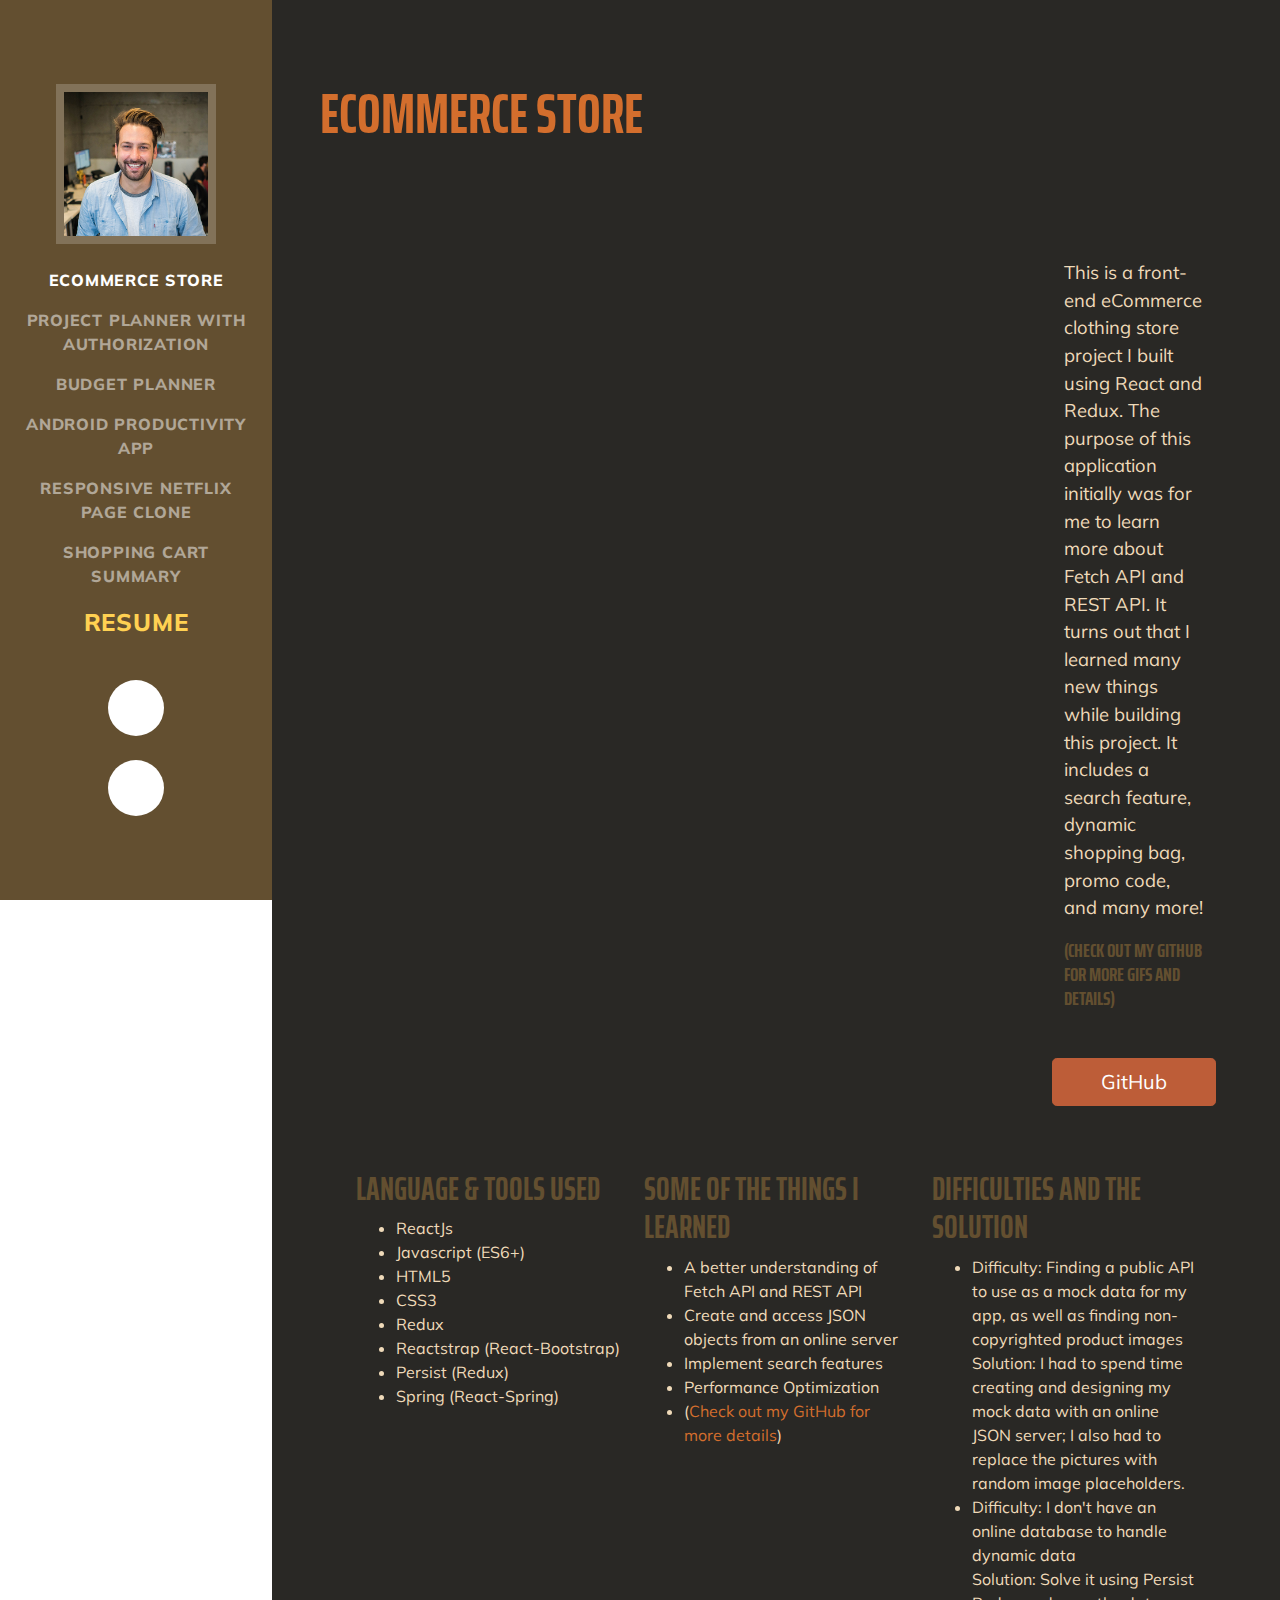
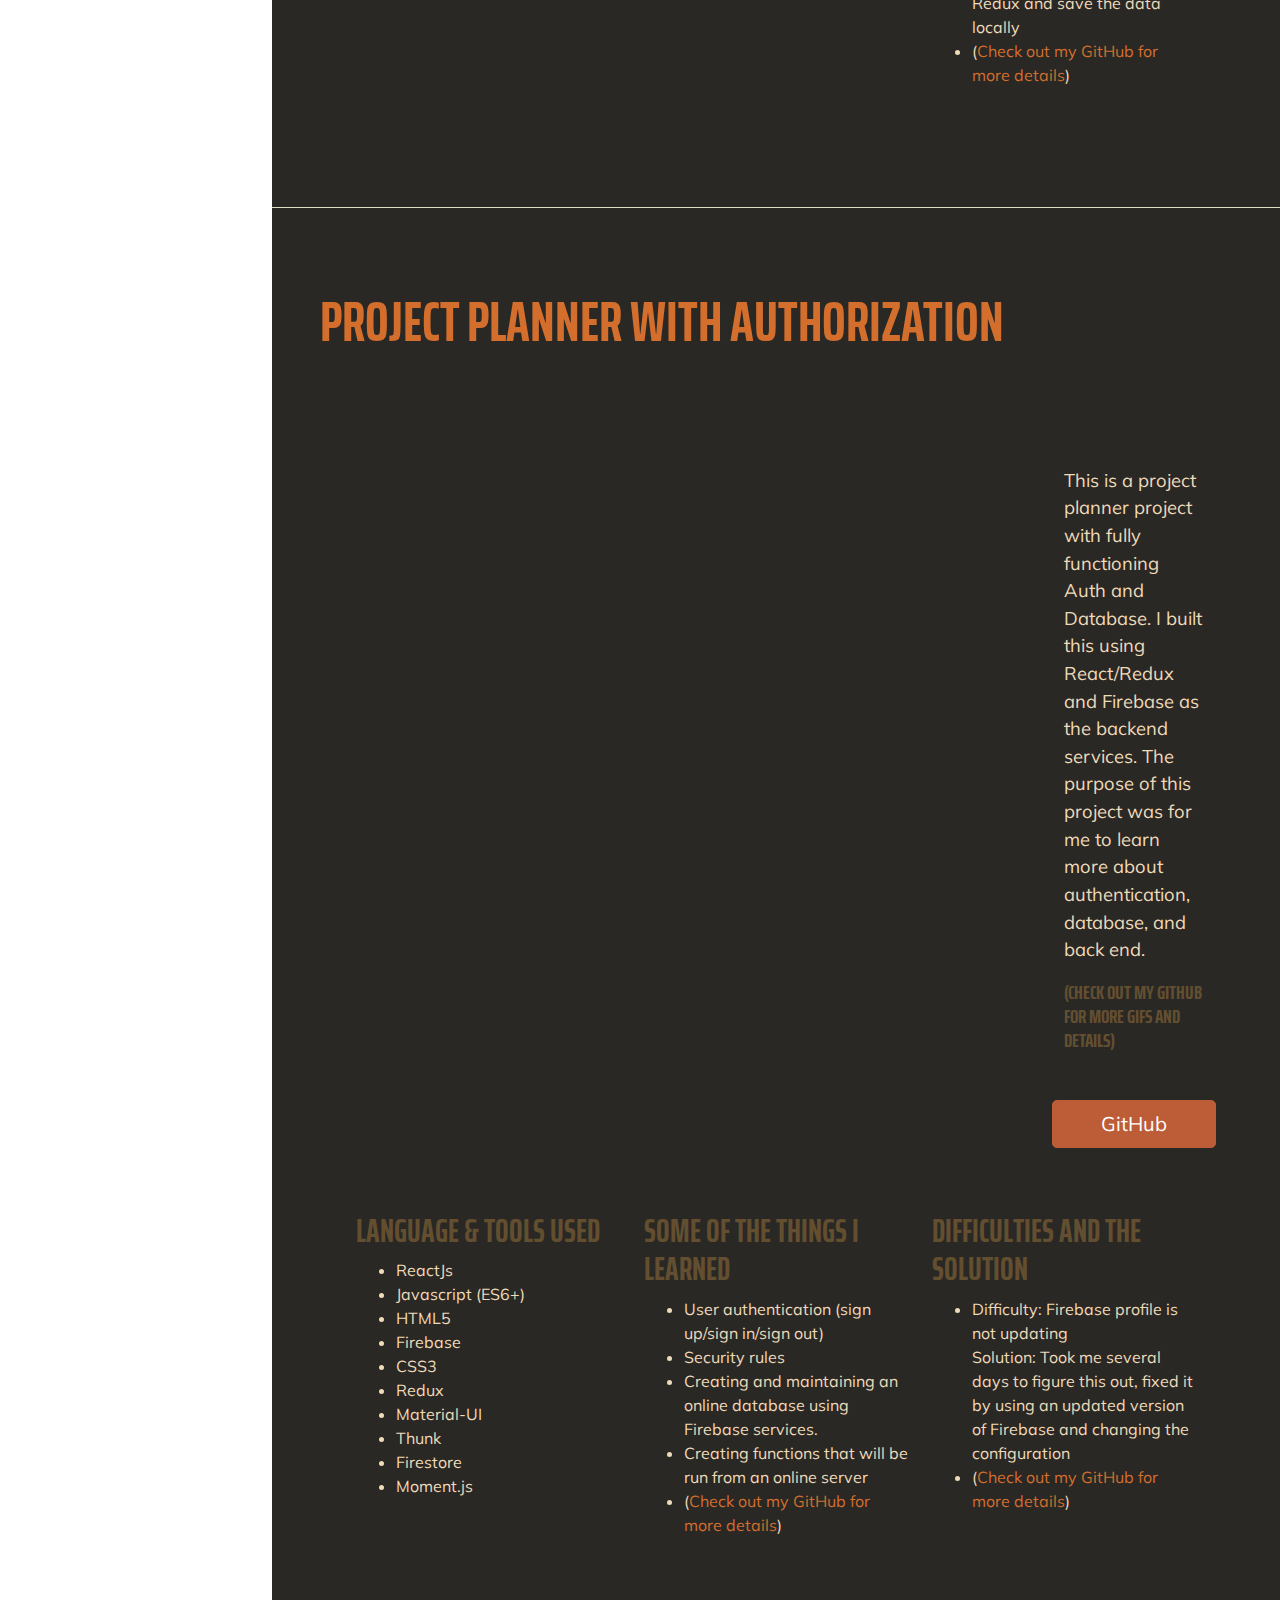
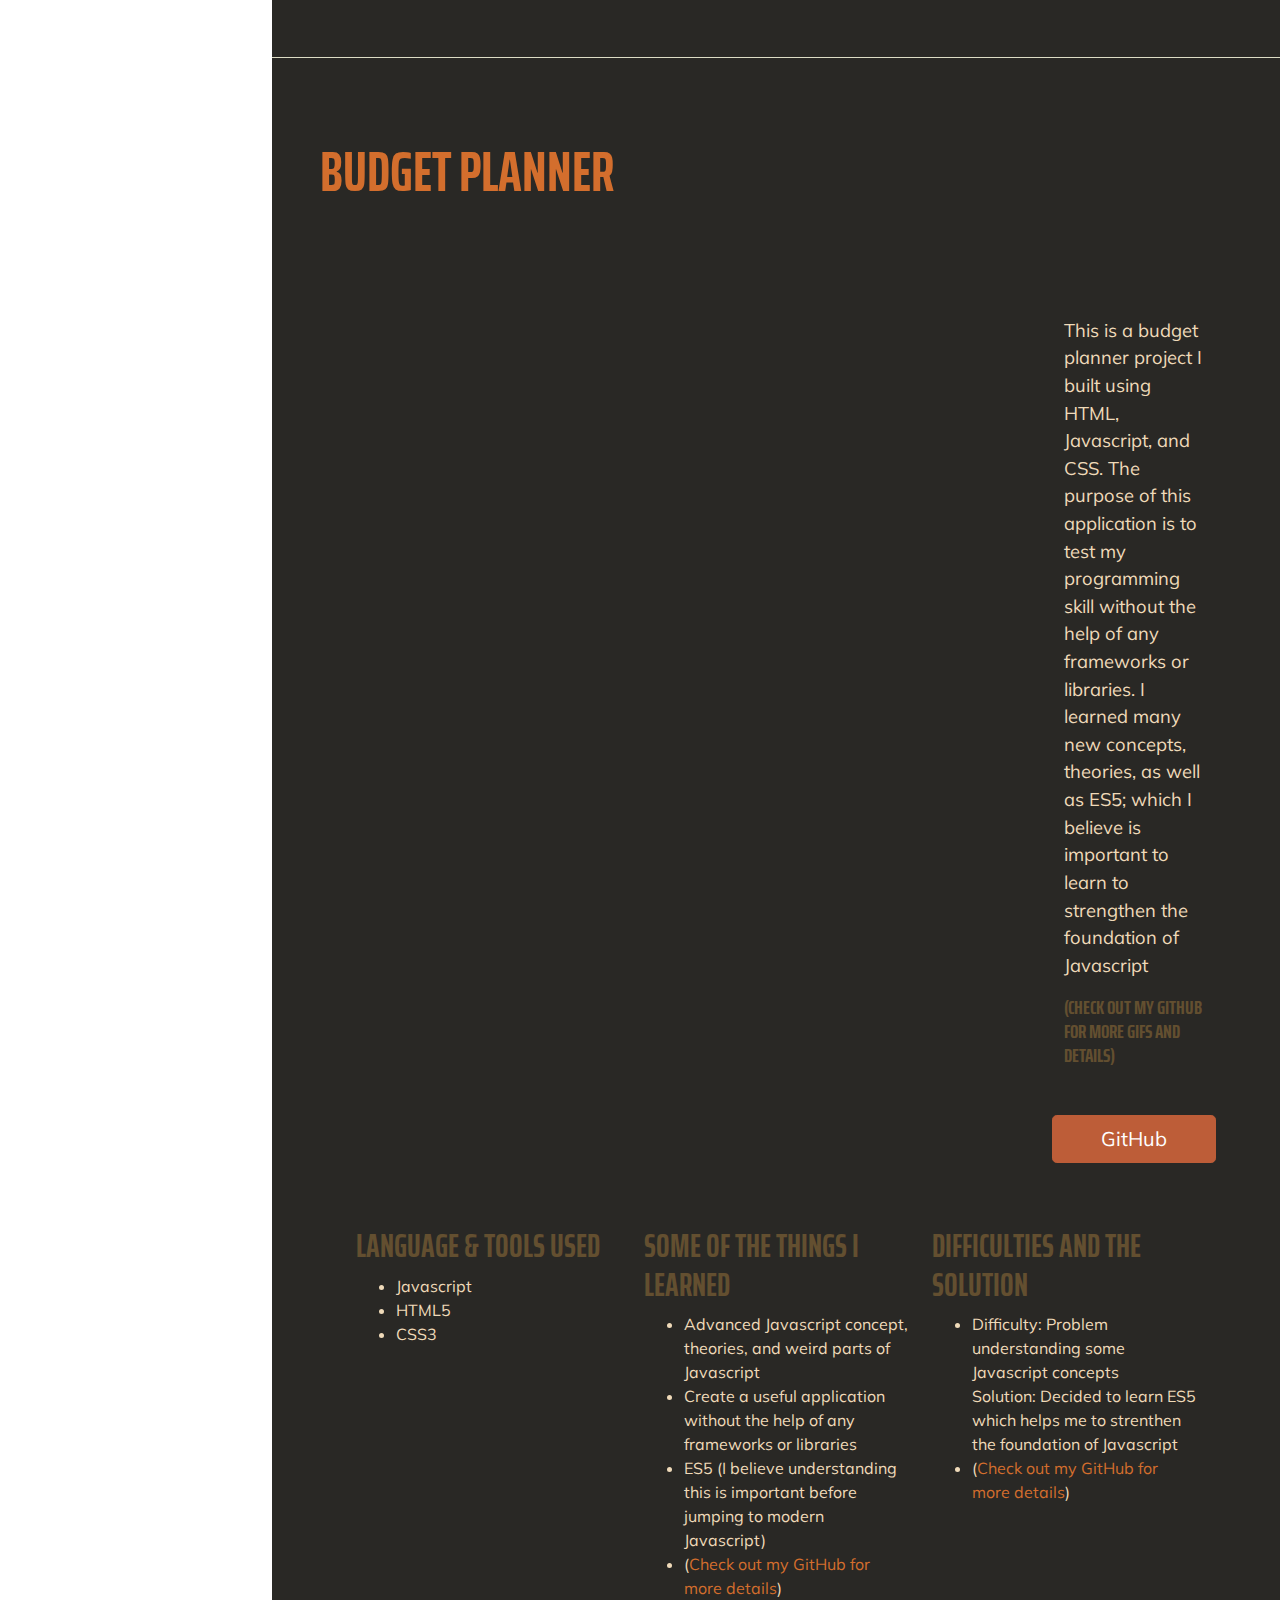
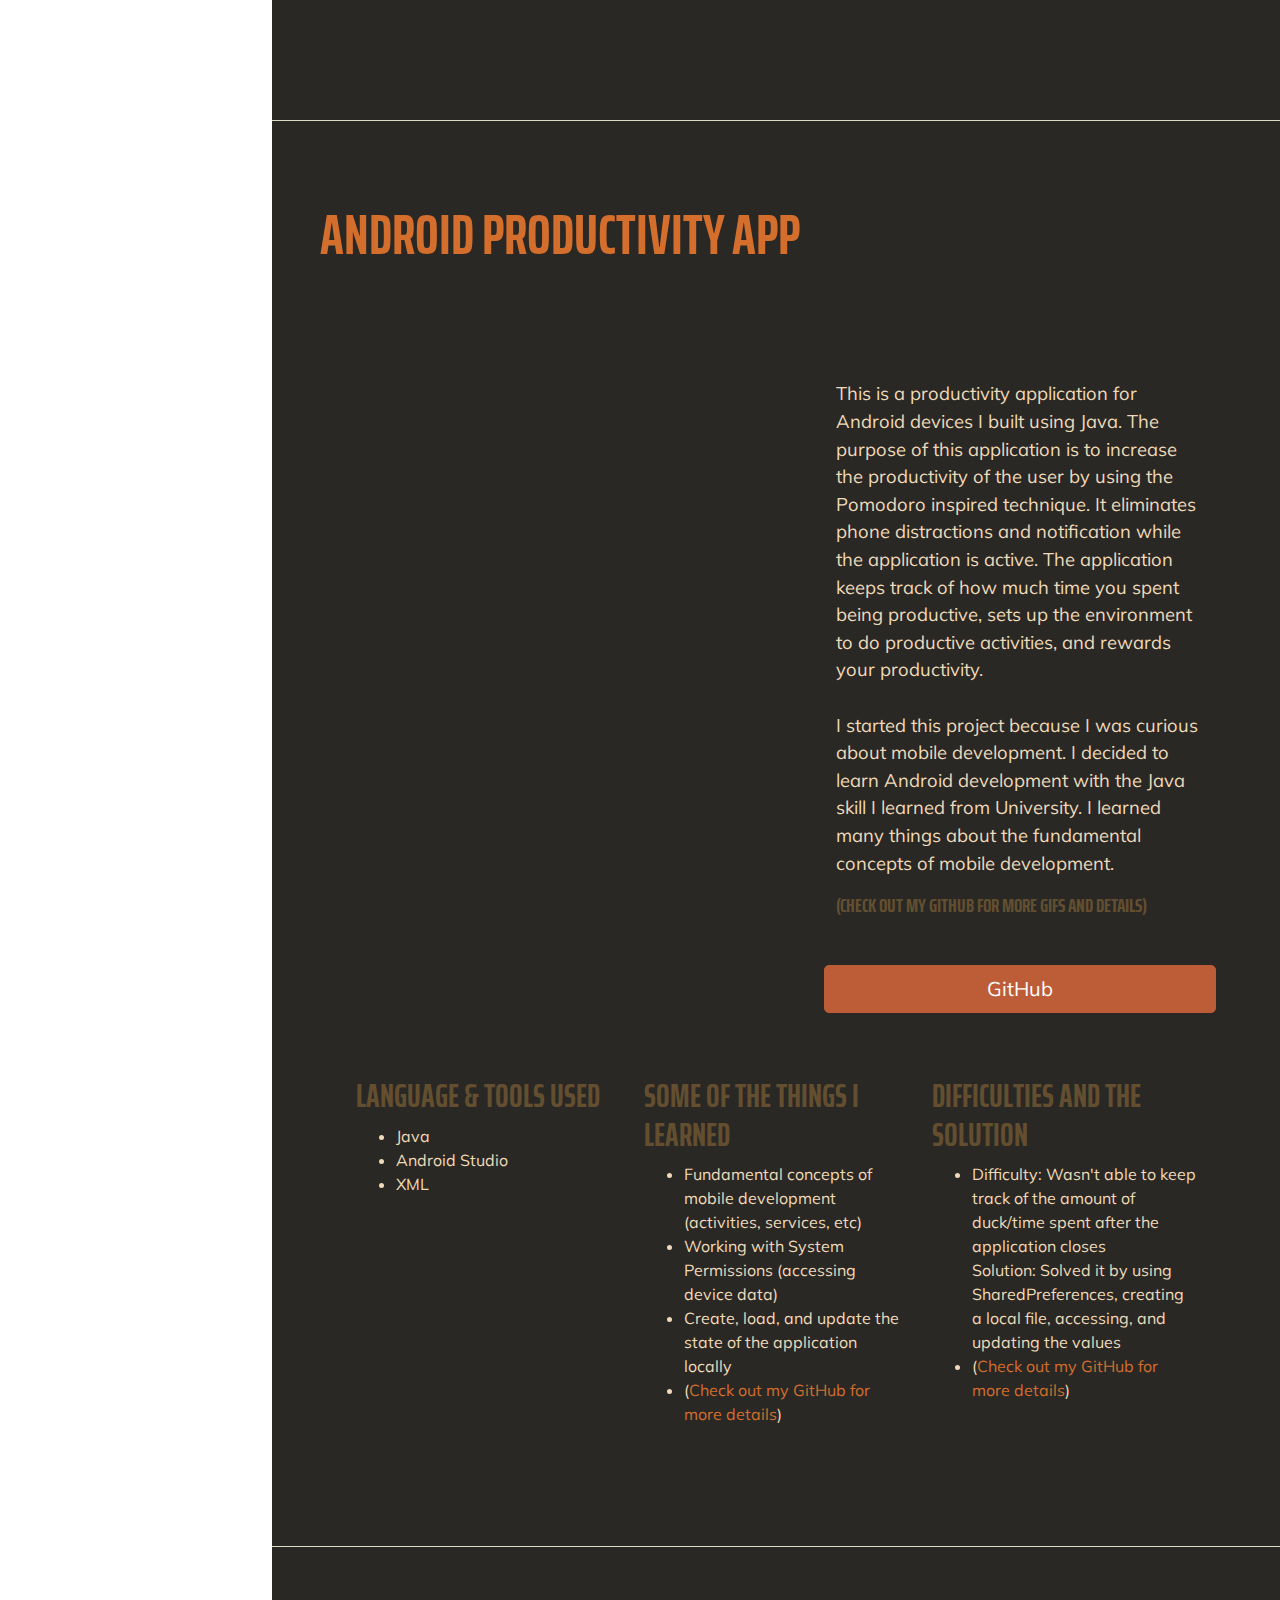
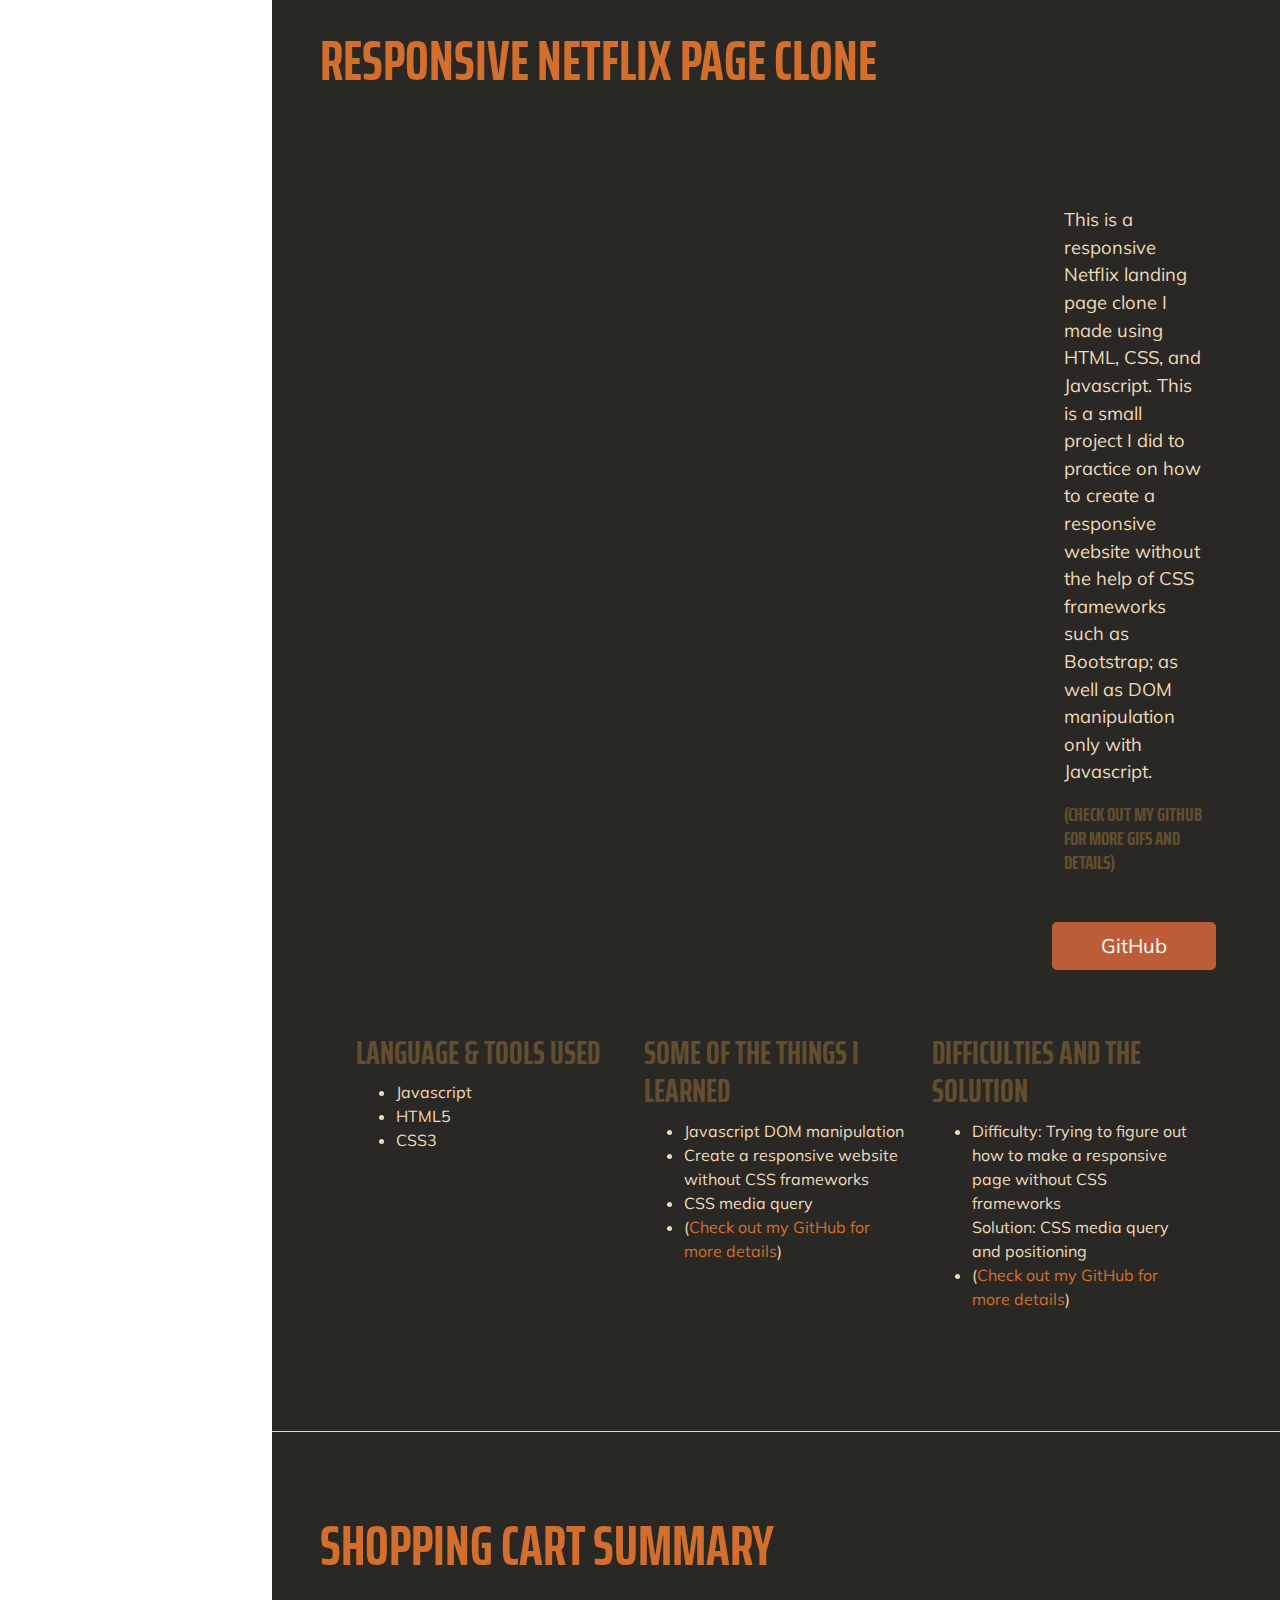
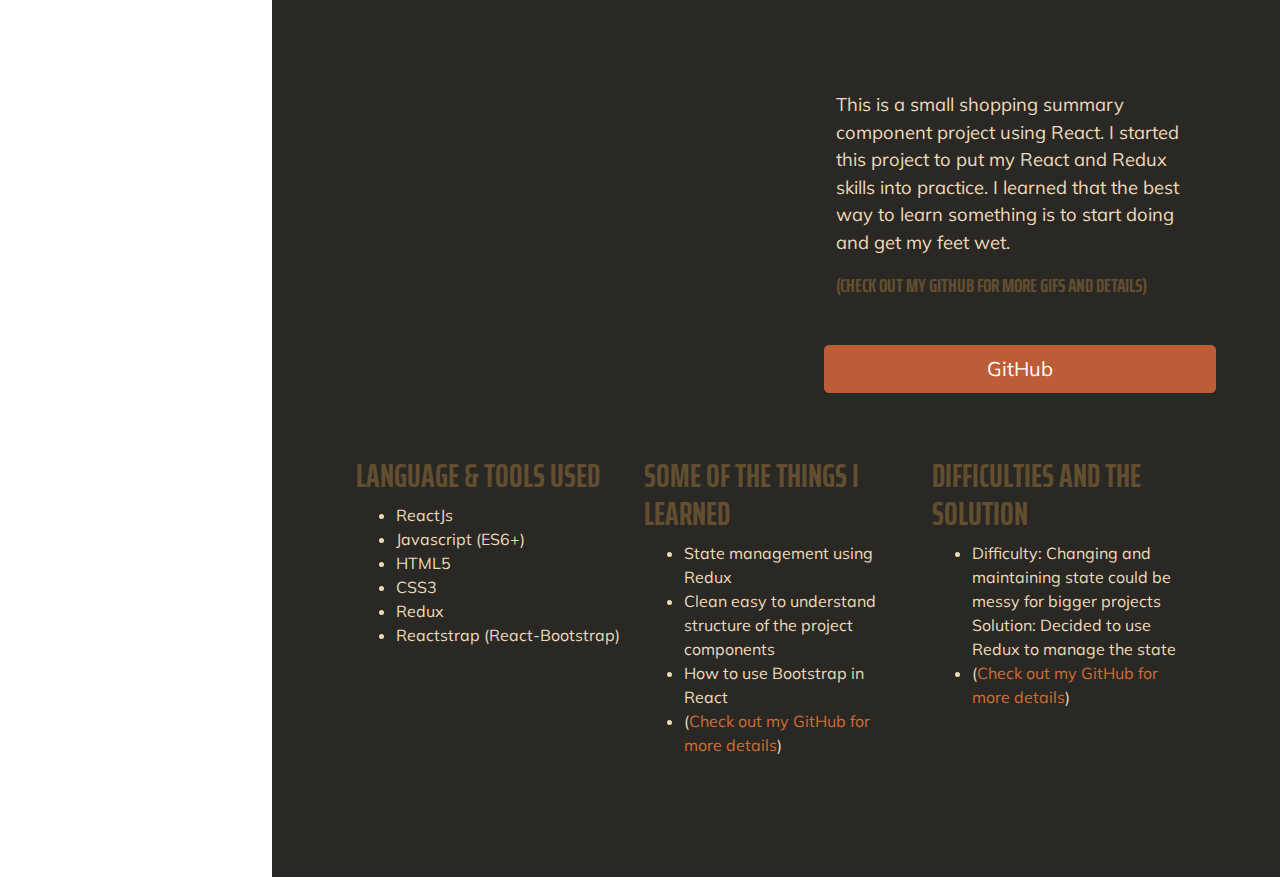
==== projects.html @ cb255384 "Initial commit" ====
<!-- -------------------------------------------------------- -->
<!-- -------------------------------------------------------- -->
<!-- -------------------------------------------------------- -->
<!-- -------------------------------------------------------- -->

<!-- Thank you for taking the time to inspect my website. Enjoy browsing!
July 7, 2020 -->

<!-- -------------------------------------------------------- -->
<!-- -------------------------------------------------------- -->
<!-- -------------------------------------------------------- -->
<!DOCTYPE html>
<html lang="en">

<head>
    <meta charset="utf-8" />
    <meta name="viewport" content="width=device-width, initial-scale=1, shrink-to-fit=no" />
    <meta name="author" content="Matthew Susanto" />
    <title>Matthew Susanto</title>
    <link rel="icon" type="image/x-icon" href="assets/img/hydralogo.png" />
    <!-- im using fontawesome here -->
    <script src="https://use.fontawesome.com/releases/v5.13.0/js/all.js" crossorigin="anonymous"></script>
    <!-- this is the google font -->
    <link href="https://fonts.googleapis.com/css?family=Saira+Extra+Condensed:500,700" rel="stylesheet"
        type="text/css" />
    <link href="https://fonts.googleapis.com/css?family=Muli:400,400i,800,800i" rel="stylesheet" type="text/css" />
    <!-- the css with bootstrap -->
    <link href="css/styles.css" rel="stylesheet" />
</head>

<body id="page-top">
    <!-- This is the Navigation component-->
    <nav class="navbar navbar-expand-lg navbar-dark bg-primary fixed-top" id="sideNav">
        <a class="navbar-brand js-scroll-trigger" href="index.html">
            <span class="d-block d-lg-none">Matthew Susanto</span>
            <span class="d-none d-lg-block"><img class="img-fluid img-profile rounded-circle slide-in-top mx-auto mb-2"
                    src="assets/img/profile.jpg" alt="" /></span>
        </a>
        <button class="navbar-toggler" type="button" data-toggle="collapse" data-target="#navbarSupportedContent"
            aria-controls="navbarSupportedContent" aria-expanded="false" aria-label="Toggle navigation"><span
                class="navbar-toggler-icon"></span></button>
        <div class="collapse navbar-collapse" id="navbarSupportedContent">
            <ul class="navbar-nav">
                <li class="nav-item"><a class="nav-link js-scroll-trigger" href="#ecommerce">Ecommerce Store</a></li>
                <li class="nav-item"><a class="nav-link js-scroll-trigger" href="#projectplanner">PROJECT PLANNER WITH
                        AUTHORIZATION</a></li>
                <li class="nav-item"><a class="nav-link js-scroll-trigger" href="#budgetplanner">BUDGET PLANNER
                    </a></li>
                <li class="nav-item"><a class="nav-link js-scroll-trigger" href="#producktivity">ANDROID PRODUCTIVITY
                        APP
                    </a></li>
                <li class="nav-item"><a class="nav-link js-scroll-trigger" href="#netflixclone">RESPONSIVE NETFLIX PAGE
                        CLONE
                    </a></li>
                <li class="nav-item"><a class="nav-link js-scroll-trigger" href="#shoppingcart">Shopping cart summary
                    </a></li>
                <li class="nav-item"><a class="nav-link resume-link heartbeat"
                        href="https://www.matthewsusanto.com/MatthewResume-V1.pdf">Resume</a></li>
                <li class="nav-item p-2 d-flex justify-content-center">
                <li class="nav-item p-3 d-flex justify-content-center">
                    <div class="social-icons-nav ">
                        <a class="nav-link social-icon-nav " href="https://www.linkedin.com/in/matthewsusanto/"><i
                                class="fab fa-linkedin-in"></i></a>
                    </div>
                </li>

                <li class="nav-item p-2 d-flex justify-content-center">
                    <div class="social-icons-nav ">
                        <a class="nav-link social-icon-nav" href="https://github.com/MatthewSusanto"><i
                                class="fab fa-github"></i></a>
                    </div>
                </li>


            </ul>



        </div>


    </nav>
    <!-- Page Content-->
    <div class="container-fluid p-0 bg-dark text-light">
        <!-- Ecommerce Project -->
        <section class="resume-section" id="ecommerce">

            <div class="resume-section-content">

                <h2 class="mb-5 text-primary">eCommerce store </h2>

                <div class="project-details container bg-dark">


                    <div class="row project-details-row">
                        <!-- gif -->
                        <div class="col-9 detail-gif-col m-3">
                            <img class="detail-gif-img"
                                src="https://github.com/MatthewSusanto/resource/raw/master/videoGif/HeroSignin.gif?"
                                alt="">
                        </div>

                        <!-- description -->
                        <div class="col m-3 ">


                            <p class="lead mt-5">
                                This is a front-end eCommerce clothing store project I built using React and Redux. The
                                purpose of this application initially was for me to learn more about Fetch API and REST
                                API. It
                                turns out that I learned many new things while building this project. It includes
                                a search feature, dynamic shopping bag, promo code, and many more!
                            </p>


                            <h5>(Check out my GitHub for more GIFs and details)</h5>

                            <div class="row d-flex justify-content-around mt-5"><a type="button"
                                    class="btn btn-lg btn-primary btn-block"
                                    href="https://github.com/MatthewSusanto/Essentials-eCommerceProject">GitHub</a>



                            </div>
                        </div>

                        <div class="row project-details-row mt-5 m-4">
                            <!-- tools -->
                            <div class="col">

                                <h3>Language & Tools Used</h3>
                                <ul>
                                    <li>ReactJs</li>
                                    <li>Javascript (ES6+)</li>
                                    <li>HTML5</li>
                                    <li>CSS3</li>
                                    <li>Redux</li>
                                    <li>Reactstrap (React-Bootstrap) </li>
                                    <li>Persist (Redux)</li>
                                    <li>Spring (React-Spring)</li>

                                </ul>
                            </div>

                            <!-- what did i learn -->
                            <div class="col">
                                <h3>Some of the things I learned</h3>
                                <ul>
                                    <li>A better understanding of Fetch API and REST API</li>
                                    <li>Create and access JSON objects from an online server</li>
                                    <li>Implement search features</li>
                                    <li>Performance Optimization</li>
                                    <li>(<a href="https://github.com/MatthewSusanto/Essentials-eCommerceProject">Check
                                            out
                                            my GitHub for more details</a>)
                                    </li>

                                </ul>
                            </div>

                            <!-- difficulties and the solution -->
                            <div class="col">
                                <h3>Difficulties and the solution</h3>
                                <ul>
                                    <li>Difficulty: Finding a public API to use as a mock data for my app, as well as
                                        finding non-copyrighted product images </br> Solution: I had to spend time
                                        creating
                                        and designing my mock data with an online JSON server; I also had to replace the
                                        pictures with random image placeholders.
                                    </li>
                                    <li>Difficulty: I don't have an online database to handle dynamic data </br>
                                        Solution:
                                        Solve it using Persist Redux and save the data locally </li>

                                    <li>(<a href="https://github.com/MatthewSusanto/Essentials-eCommerceProject">Check
                                            out
                                            my GitHub for more details</a>)
                                    </li>

                                </ul>
                            </div>

                        </div>

                    </div>

                </div>
            </div>
        </section>

        <hr class="m-0" />

        <!-- Project Planner -->

        <section class="resume-section" id="projectplanner">

            <div class="resume-section-content">

                <h2 class="mb-5 text-primary">Project Planner With Authorization</h2>

                <div class="project-details container bg-dark">


                    <div class="row project-details-row">
                        <!-- gif -->
                        <div class="col-9 detail-gif-col m-3">
                            <img class="detail-gif-img"
                                src="https://github.com/MatthewSusanto/resource/raw/master/marioplanner/ezgif.com-crop.gif?"
                                alt="">
                        </div>

                        <!-- description -->
                        <div class="col m-3 ">


                            <p class="lead mt-5">
                                This is a project planner project with fully functioning Auth and Database. I built this
                                using React/Redux and Firebase as the backend services. The purpose of this project was
                                for me to learn more about authentication, database, and back end.
                            </p>


                            <h5>(Check out my GitHub for more GIFs and details)</h5>

                            <div class="row d-flex justify-content-around mt-5"><a type="button"
                                    class="btn btn-lg btn-primary btn-block"
                                    href="https://github.com/MatthewSusanto/ProjectPlanner-AuthProject">GitHub</a>



                            </div>
                        </div>

                        <div class="row project-details-row mt-5 m-4">
                            <!-- tools -->
                            <div class="col">

                                <h3>Language & Tools Used</h3>
                                <ul>
                                    <li>ReactJs</li>
                                    <li>Javascript (ES6+)</li>
                                    <li>HTML5</li>
                                    <li>Firebase</li>
                                    <li>CSS3</li>
                                    <li>Redux</li>
                                    <li>Material-UI</li>
                                    <li>Thunk</li>
                                    <li>Firestore </li>
                                    <li>Moment.js</li>


                                </ul>
                            </div>

                            <!-- what did i learn -->
                            <div class="col">
                                <h3>Some of the things I learned</h3>
                                <ul>
                                    <li>User authentication (sign up/sign in/sign out)</li>
                                    <li>Security rules</li>
                                    <li>Creating and maintaining an online database using Firebase services.</li>
                                    <li>
                                        Creating functions that will be run from an online server</li>
                                    <li>(<a href="https://github.com/MatthewSusanto/ProjectPlanner-AuthProject">Check
                                            out
                                            my GitHub for more details</a>)
                                    </li>

                                </ul>
                            </div>

                            <!-- difficulties and the solution -->
                            <div class="col">
                                <h3>Difficulties and the solution</h3>
                                <ul>
                                    <li>Difficulty: Firebase profile is not updating
                                        <br> Solution: Took me several days to figure this out, fixed it by using an
                                        updated version of Firebase and changing the configuration
                                    </li>

                                    <li>(<a href="https://github.com/MatthewSusanto/ProjectPlanner-AuthProject">Check
                                            out
                                            my GitHub for more details</a>)
                                    </li>

                                </ul>
                            </div>

                        </div>

                    </div>

                </div>
            </div>
        </section>

        <hr class="m-0" />

        <!-- Budget Planner -->
        <section class="resume-section" id="budgetplanner">
            <div class="resume-section-content">

                <h2 class="mb-5 text-primary">Budget Planner</h2>

                <div class="project-details container bg-dark">


                    <div class="row project-details-row">
                        <!-- gif -->
                        <div class="col-9 detail-gif-col m-3">
                            <img class="detail-gif-img"
                                src="https://github.com/MatthewSusanto/resource/raw/master/budgety/ezgif.com-video-to-gif%20(2).gif?"
                                alt="">
                        </div>

                        <!-- description -->
                        <div class="col m-3 ">


                            <p class="lead mt-5">
                                This is a budget planner project I built using HTML, Javascript, and CSS. The purpose of
                                this application is to test my programming skill without the help of any frameworks or
                                libraries. I learned many new concepts, theories, as well as ES5; which I believe is
                                important to learn to strengthen the foundation of Javascript

                            </p>


                            <h5>(Check out my GitHub for more GIFs and details)</h5>


                            <div class="row d-flex justify-content-around mt-5"><a type="button"
                                    class="btn btn-lg btn-primary btn-block"
                                    href="https://github.com/MatthewSusanto/BudgetPlanner-Project">GitHub</a>



                            </div>
                        </div>

                        <div class="row project-details-row mt-5 m-4">
                            <!-- tools -->
                            <div class="col">

                                <h3>Language & Tools Used</h3>
                                <ul>
                                    <li>Javascript</li>
                                    <li>HTML5</li>
                                    <li>CSS3</li>


                                </ul>
                            </div>

                            <!-- what did i learn -->
                            <div class="col">
                                <h3>Some of the things I learned</h3>
                                <ul>
                                    <li>Advanced Javascript concept, theories, and weird parts of Javascript
                                    </li>
                                    <li>Create a useful application without the help of any frameworks or libraries
                                    </li>
                                    <li>ES5 (I believe understanding this is important before jumping to modern
                                        Javascript)</li>

                                    <li>(<a href="https://github.com/MatthewSusanto/BudgetPlanner-Project">Check
                                            out
                                            my GitHub for more details</a>)
                                    </li>

                                </ul>
                            </div>

                            <!-- difficulties and the solution -->
                            <div class="col">
                                <h3>Difficulties and the solution</h3>
                                <ul>
                                    <li>Difficulty: Problem understanding some Javascript concepts <br> Solution:
                                        Decided to learn ES5 which helps me to strenthen the foundation of Javascript
                                    </li>


                                    <li>(<a href="https://github.com/MatthewSusanto/BudgetPlanner-Project">Check
                                            out
                                            my GitHub for more details</a>)
                                    </li>

                                </ul>
                            </div>

                        </div>

                    </div>

                </div>
            </div>
        </section>


        <hr class="m-0" />

        <!-- Producktivity -->
        <section class="resume-section" id="producktivity">

            <div class="resume-section-content">

                <h2 class="mb-5 text-primary">Android Productivity App </h2>

                <div class="project-details container bg-dark">


                    <div class="row project-details-row">
                        <!-- gif -->
                        <div class="col-6 detail-gif-col m-3">
                            <img class=" detail-gif-img-vertical"
                                src="https://github.com/MatthewSusanto/resource/raw/master/producktivityGIF/AllowPermission.gif?"
                                alt="">
                        </div>

                        <!-- description -->
                        <div class="col m-3 ">

                            <p class="lead mt-5">
                                This is a productivity application for Android devices I built using Java. The purpose
                                of this application is to increase the productivity of the user by using the Pomodoro
                                inspired technique. It eliminates phone distractions and notification while the
                                application is active. The application keeps track of how much time you spent being
                                productive, sets up the environment to do productive activities, and rewards your
                                productivity.


                                <br>
                                <br>
                                I started this project because I was curious about mobile development. I decided to
                                learn Android development with the Java skill I learned from University. I learned many
                                things about the fundamental concepts of mobile development.

                            </p>


                            <h5>(Check out my GitHub for more GIFs and details)</h5>

                            <div class="row d-flex justify-content-around mt-5"><a type="button"
                                    class="btn btn-lg btn-primary btn-block"
                                    href="https://github.com/MatthewSusanto/Producktivity-AndroidProject">GitHub</a>



                            </div>
                        </div>

                        <div class="row project-details-row mt-5 m-4">
                            <!-- tools -->
                            <div class="col">

                                <h3>Language & Tools Used</h3>
                                <ul>

                                    <li>Java</li>
                                    <li>Android Studio</li>
                                    <li>XML</li>

                                </ul>
                            </div>

                            <!-- what did i learn -->
                            <div class="col">
                                <h3>Some of the things I learned</h3>
                                <ul>
                                    <li>Fundamental concepts of mobile development (activities, services, etc)
                                    </li>
                                    <li>Working with System Permissions (accessing device data)
                                    </li>
                                    <li>Create, load, and update the state of the application locally
                                    </li>
                                    <li>(<a href="https://github.com/MatthewSusanto/Producktivity-AndroidProject">Check
                                            out
                                            my GitHub for more details</a>)
                                    </li>

                                </ul>
                            </div>

                            <!-- difficulties and the solution -->
                            <div class="col">
                                <h3>Difficulties and the solution</h3>
                                <ul>
                                    <li>Difficulty: Wasn't able to keep track of the amount of duck/time spent after the
                                        application closes <br> Solution: Solved it by using SharedPreferences, creating
                                        a local file, accessing, and updating the values
                                    </li>

                                    <li>(<a href="https://github.com/MatthewSusanto/Producktivity-AndroidProject">Check
                                            out
                                            my GitHub for more details</a>)
                                    </li>

                                </ul>
                            </div>

                        </div>

                    </div>

                </div>
            </div>
        </section>



        <hr class="m-0" />
        <!-- Netflix Clone-->
        <section class="resume-section" id="netflixclone">

            <div class="resume-section-content">

                <h2 class="mb-5 text-primary"> Responsive Netflix Page Clone</h2>

                <div class="project-details container bg-dark">


                    <div class="row project-details-row">
                        <!-- gif -->
                        <div class="col-9 detail-gif-col m-3">
                            <img class="detail-gif-img"
                                src="https://github.com/MatthewSusanto/resource/raw/master/netflixClone/ezgif.com-crop.gif?"
                                alt="">
                        </div>

                        <!-- description -->
                        <div class="col m-3 ">


                            <p class="lead mt-5">
                                This is a responsive Netflix landing page clone I made using HTML, CSS, and Javascript.
                                This is a small project I did to practice on how to create a responsive website without
                                the help of CSS frameworks such as Bootstrap; as well as DOM manipulation only with
                                Javascript.

                            </p>


                            <h5>(Check out my GitHub for more GIFs and details)</h5>


                            <div class="row d-flex justify-content-around mt-5"><a type="button"
                                    class="btn btn-lg btn-primary btn-block"
                                    href="https://github.com/MatthewSusanto/NetflixClone-Project">GitHub</a>




                            </div>
                        </div>

                        <div class="row project-details-row mt-5 m-4">
                            <!-- tools -->
                            <div class="col">

                                <h3>Language & Tools Used</h3>
                                <ul>
                                    <li>Javascript</li>
                                    <li>HTML5</li>
                                    <li>CSS3</li>
                                </ul>
                            </div>

                            <!-- what did i learn -->
                            <div class="col">
                                <h3>Some of the things I learned</h3>
                                <ul>
                                    <li>Javascript DOM manipulation
                                    </li>
                                    <li>Create a responsive website without CSS frameworks
                                    </li>
                                    <li>CSS media query</li>
                                    <li>(<a href="https://github.com/MatthewSusanto/NetflixClone-Project">Check
                                            out
                                            my GitHub for more details</a>)
                                    </li>

                                </ul>
                            </div>

                            <!-- difficulties and the solution -->
                            <div class="col">
                                <h3>Difficulties and the solution</h3>
                                <ul>
                                    <li>Difficulty: Trying to figure out how to make a responsive page without CSS
                                        frameworks <br> Solution: CSS media query and positioning
                                    </li>


                                    <li>(<a href="https://github.com/MatthewSusanto/NetflixClone-Project">Check
                                            out
                                            my GitHub for more details</a>)
                                    </li>

                                </ul>
                            </div>

                        </div>

                    </div>

                </div>
            </div>
        </section>


        <hr class="m-0" />
        <!-- Shopping Cart Summary -->
        <section class="resume-section" id="shoppingcart">

            <div class="resume-section-content">

                <h2 class="mb-5 text-primary">Shopping Cart Summary</h2>

                <div class="project-details container bg-dark">


                    <div class="row project-details-row">
                        <!-- gif -->
                        <div class="col-6 detail-gif-col m-3">
                            <img class=" detail-gif-img-vertical"
                                src="https://github.com/MatthewSusanto/resource/raw/master/shoppingSummary/shoppingSummary.gif?"
                                alt="">
                        </div>

                        <!-- description -->
                        <div class="col m-3 ">

                            <p class="lead mt-5">
                                This is a small shopping summary component project using React. I started this project
                                to put my React and Redux skills into practice. I learned that the best way to learn
                                something is to start doing and get my feet wet.

                            </p>


                            <h5>(Check out my GitHub for more GIFs and details)</h5>


                            <div class="row d-flex justify-content-around mt-5"><a type="button"
                                    class="btn btn-lg btn-primary btn-block"
                                    href="https://github.com/MatthewSusanto/ShoppingSummary-ReactProject">GitHub</a>




                            </div>
                        </div>

                        <div class="row project-details-row mt-5 m-4">
                            <!-- tools -->
                            <div class="col">

                                <h3>Language & Tools Used</h3>
                                <ul>

                                    <li>ReactJs</li>
                                    <li>Javascript (ES6+)</li>
                                    <li>HTML5</li>
                                    <li>CSS3
                                    </li>
                                    <li>Redux</li>
                                    <li>Reactstrap (React-Bootstrap)</li>



                                </ul>
                            </div>

                            <!-- what did i learn -->
                            <div class="col">
                                <h3>Some of the things I learned</h3>
                                <ul>
                                    <li>State management using Redux

                                    </li>
                                    <li>Clean easy to understand structure of the project components
                                    </li>
                                    <li>How to use Bootstrap in React
                                    </li>
                                    <li>(<a href="https://github.com/MatthewSusanto/ShoppingSummary-ReactProject">Check
                                            out
                                            my GitHub for more details</a>)
                                    </li>

                                </ul>
                            </div>

                            <!-- difficulties and the solution -->
                            <div class="col">
                                <h3>Difficulties and the solution</h3>
                                <ul>
                                    <li>Difficulty: Changing and maintaining state could be messy for bigger projects
                                        <br> Solution: Decided to use Redux to manage the state
                                    </li>

                                    <li>(<a href="https://github.com/MatthewSusanto/ShoppingSummary-ReactProject">Check
                                            out
                                            my GitHub for more details</a>)
                                    </li>

                                </ul>
                            </div>

                        </div>

                    </div>

                </div>
            </div>
        </section>


    </div>

    <!-- these are the js scripts, and bootstrap -->
    <script src="https://cdnjs.cloudflare.com/ajax/libs/jquery/3.5.1/jquery.min.js"></script>
    <script src="https://stackpath.bootstrapcdn.com/bootstrap/4.5.0/js/bootstrap.bundle.min.js"></script>
    <script src="https://cdnjs.cloudflare.com/ajax/libs/jquery-easing/1.4.1/jquery.easing.min.js"></script>
    <script src="js/scripts.js"></script>
</body>

</html>
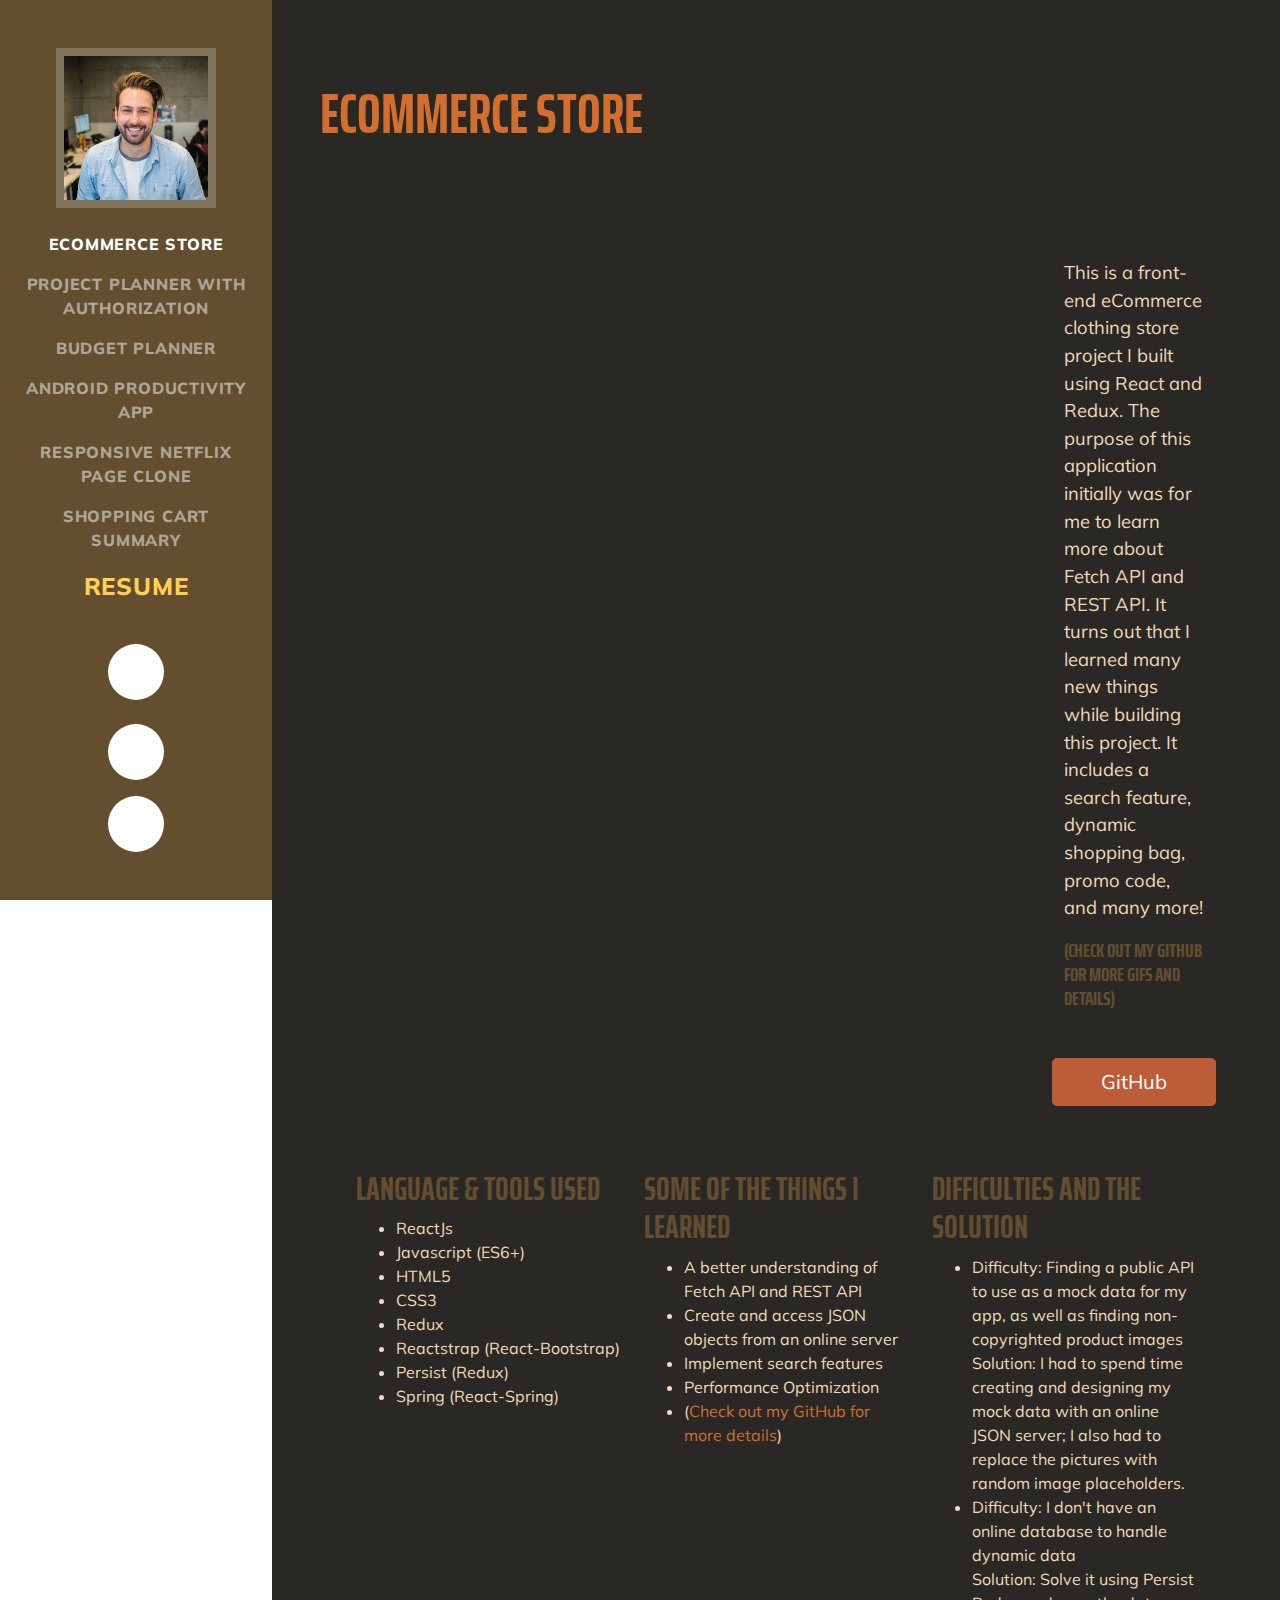
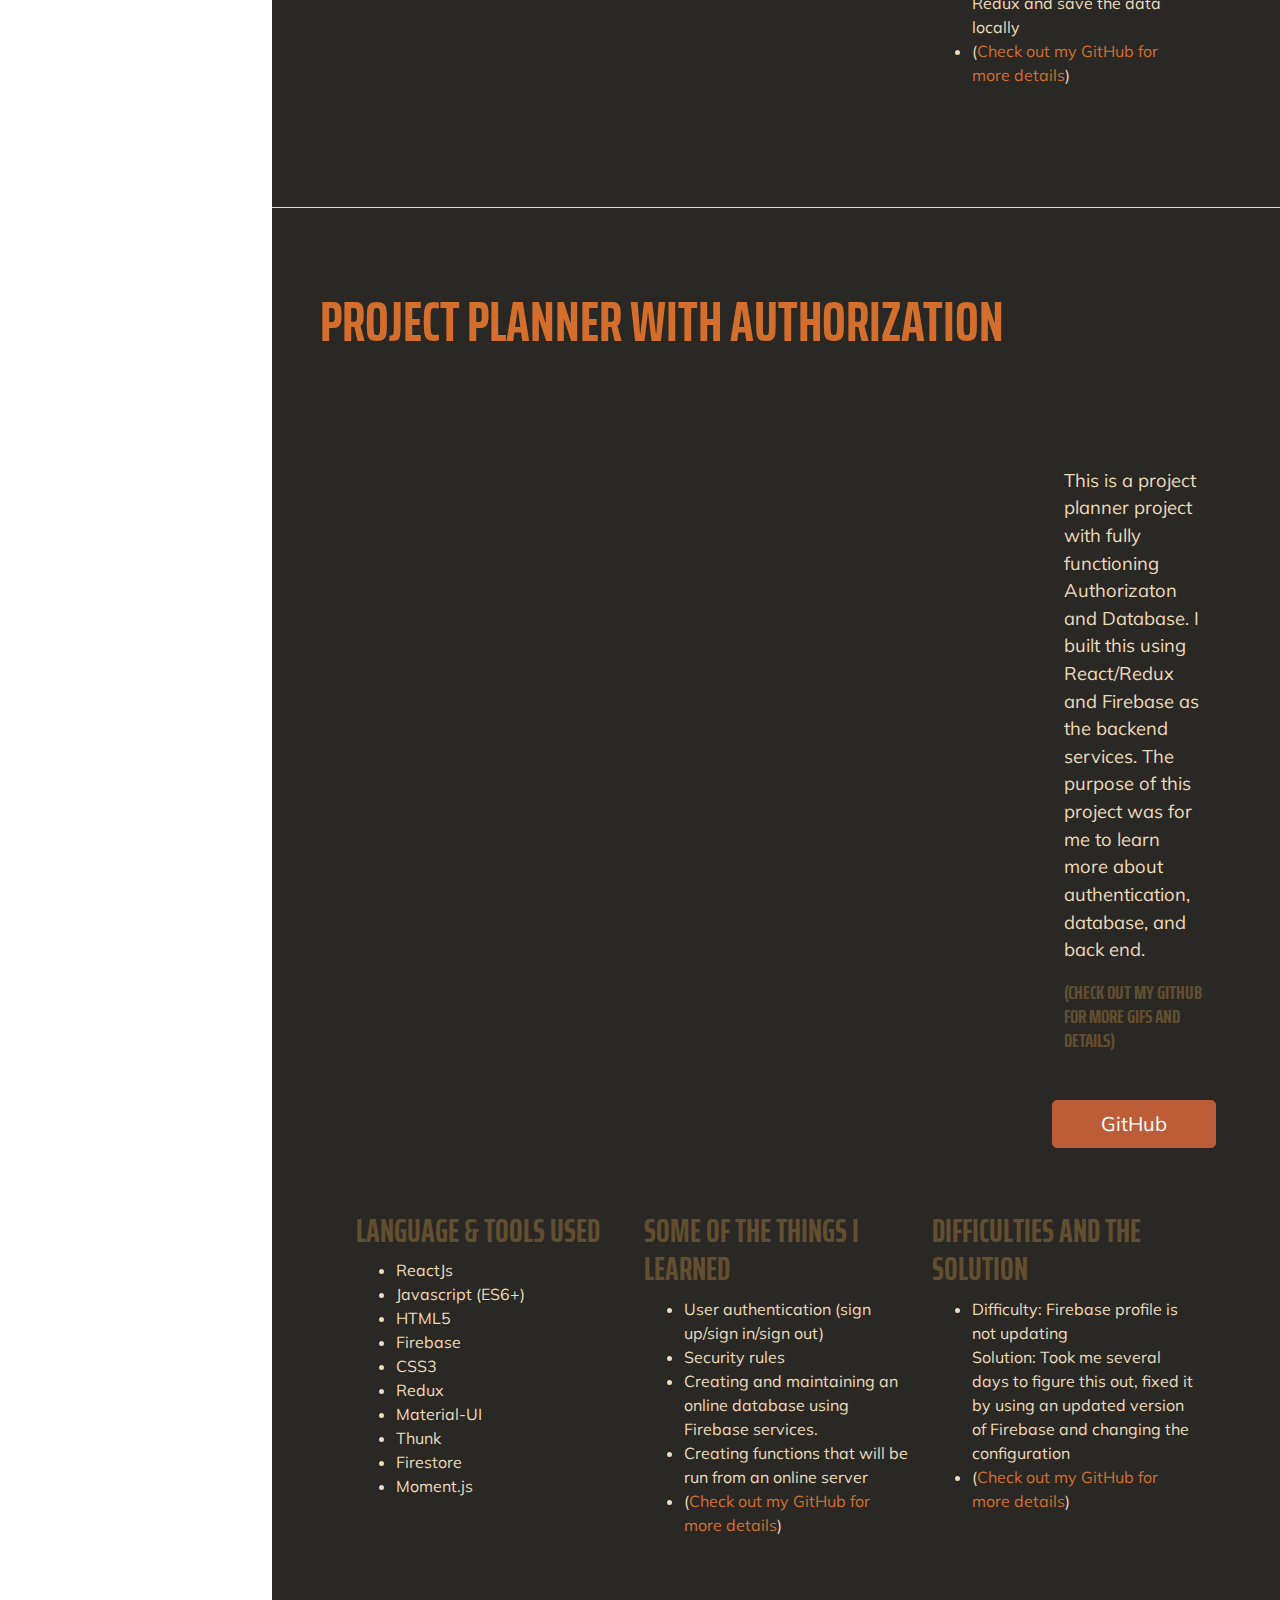
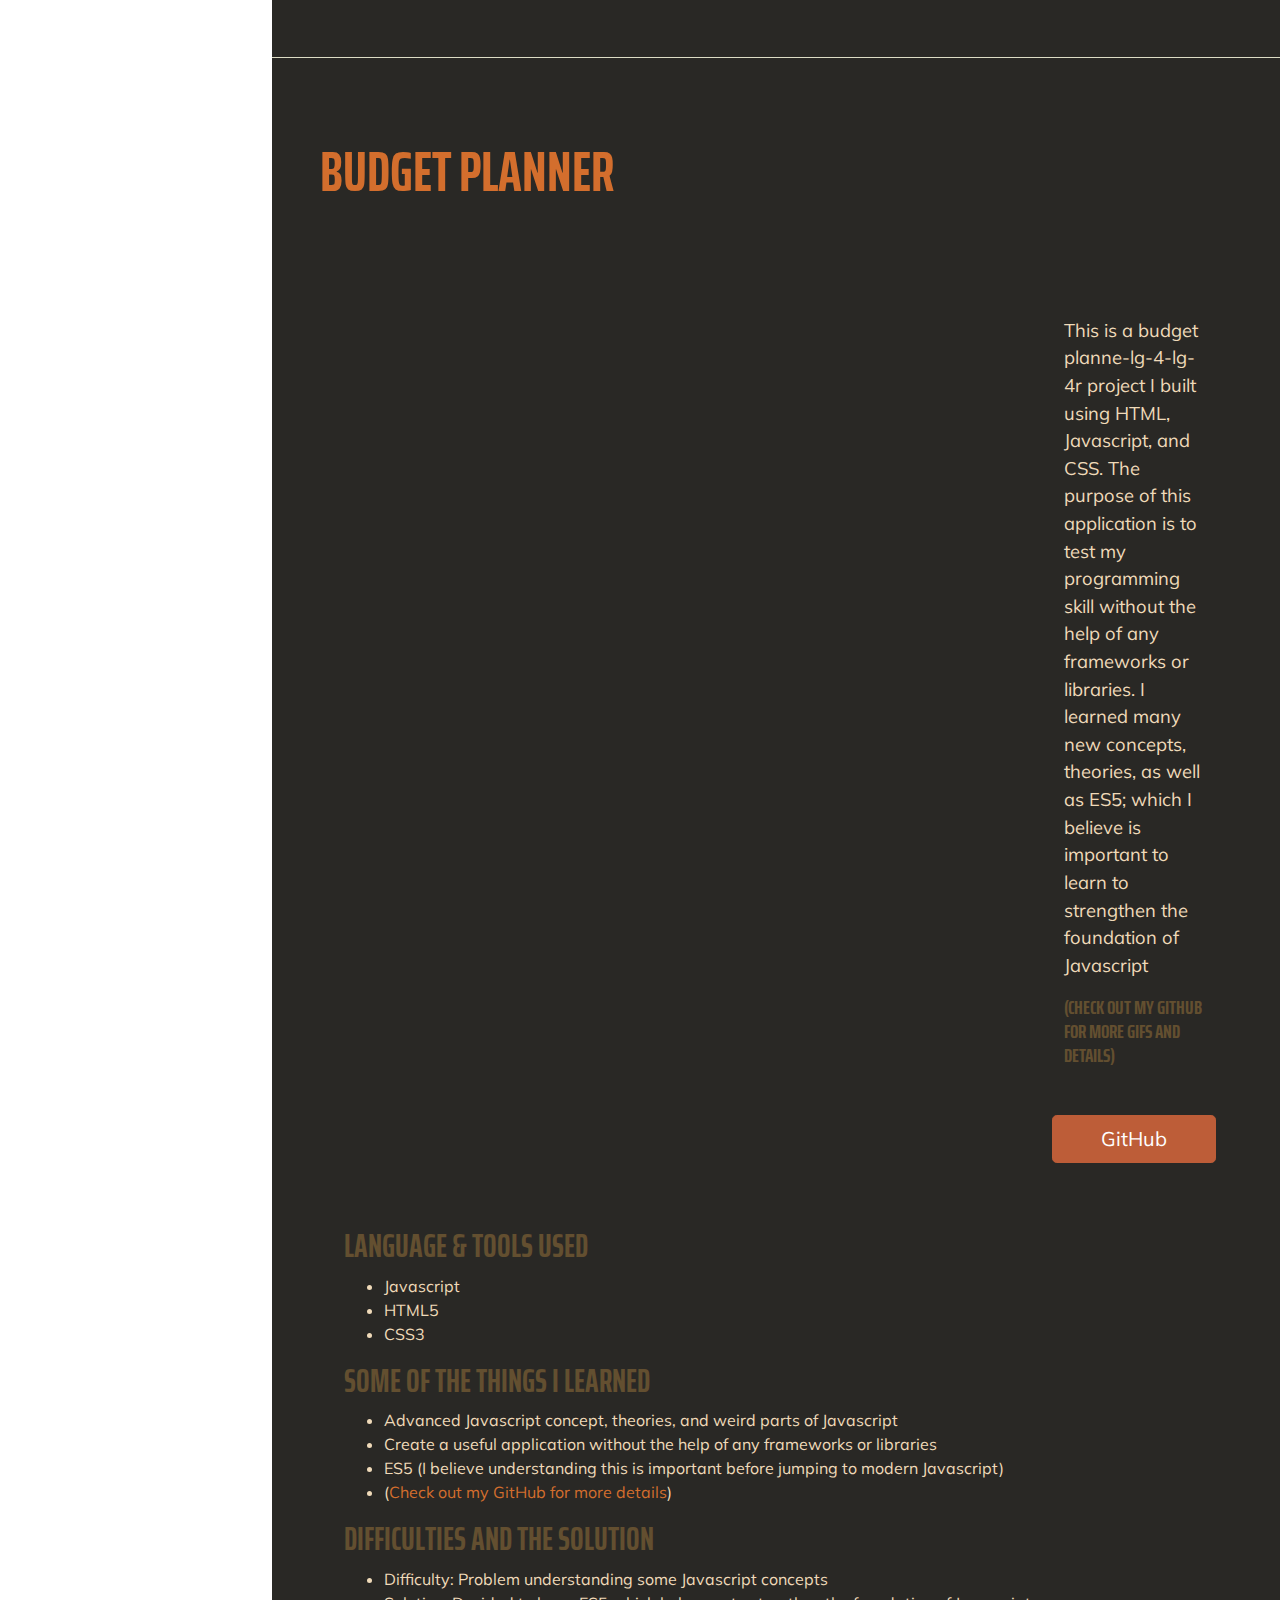
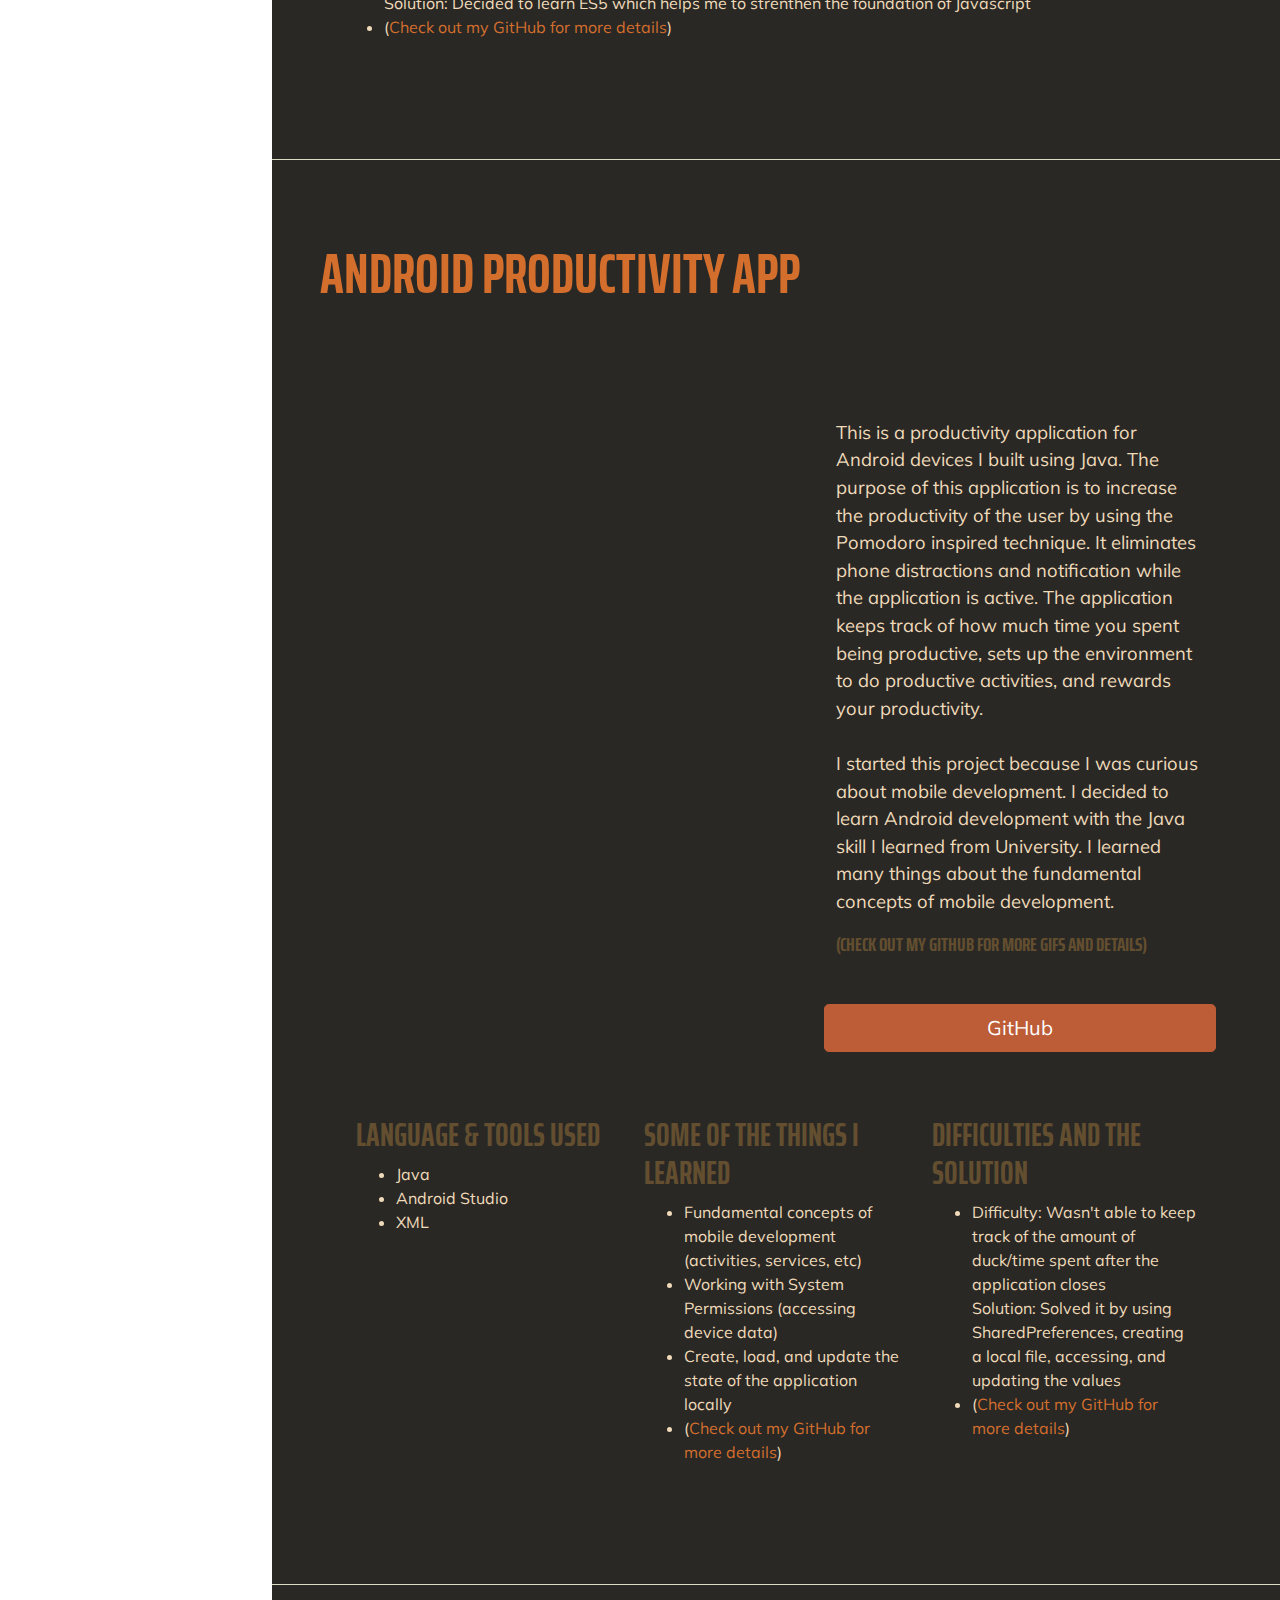
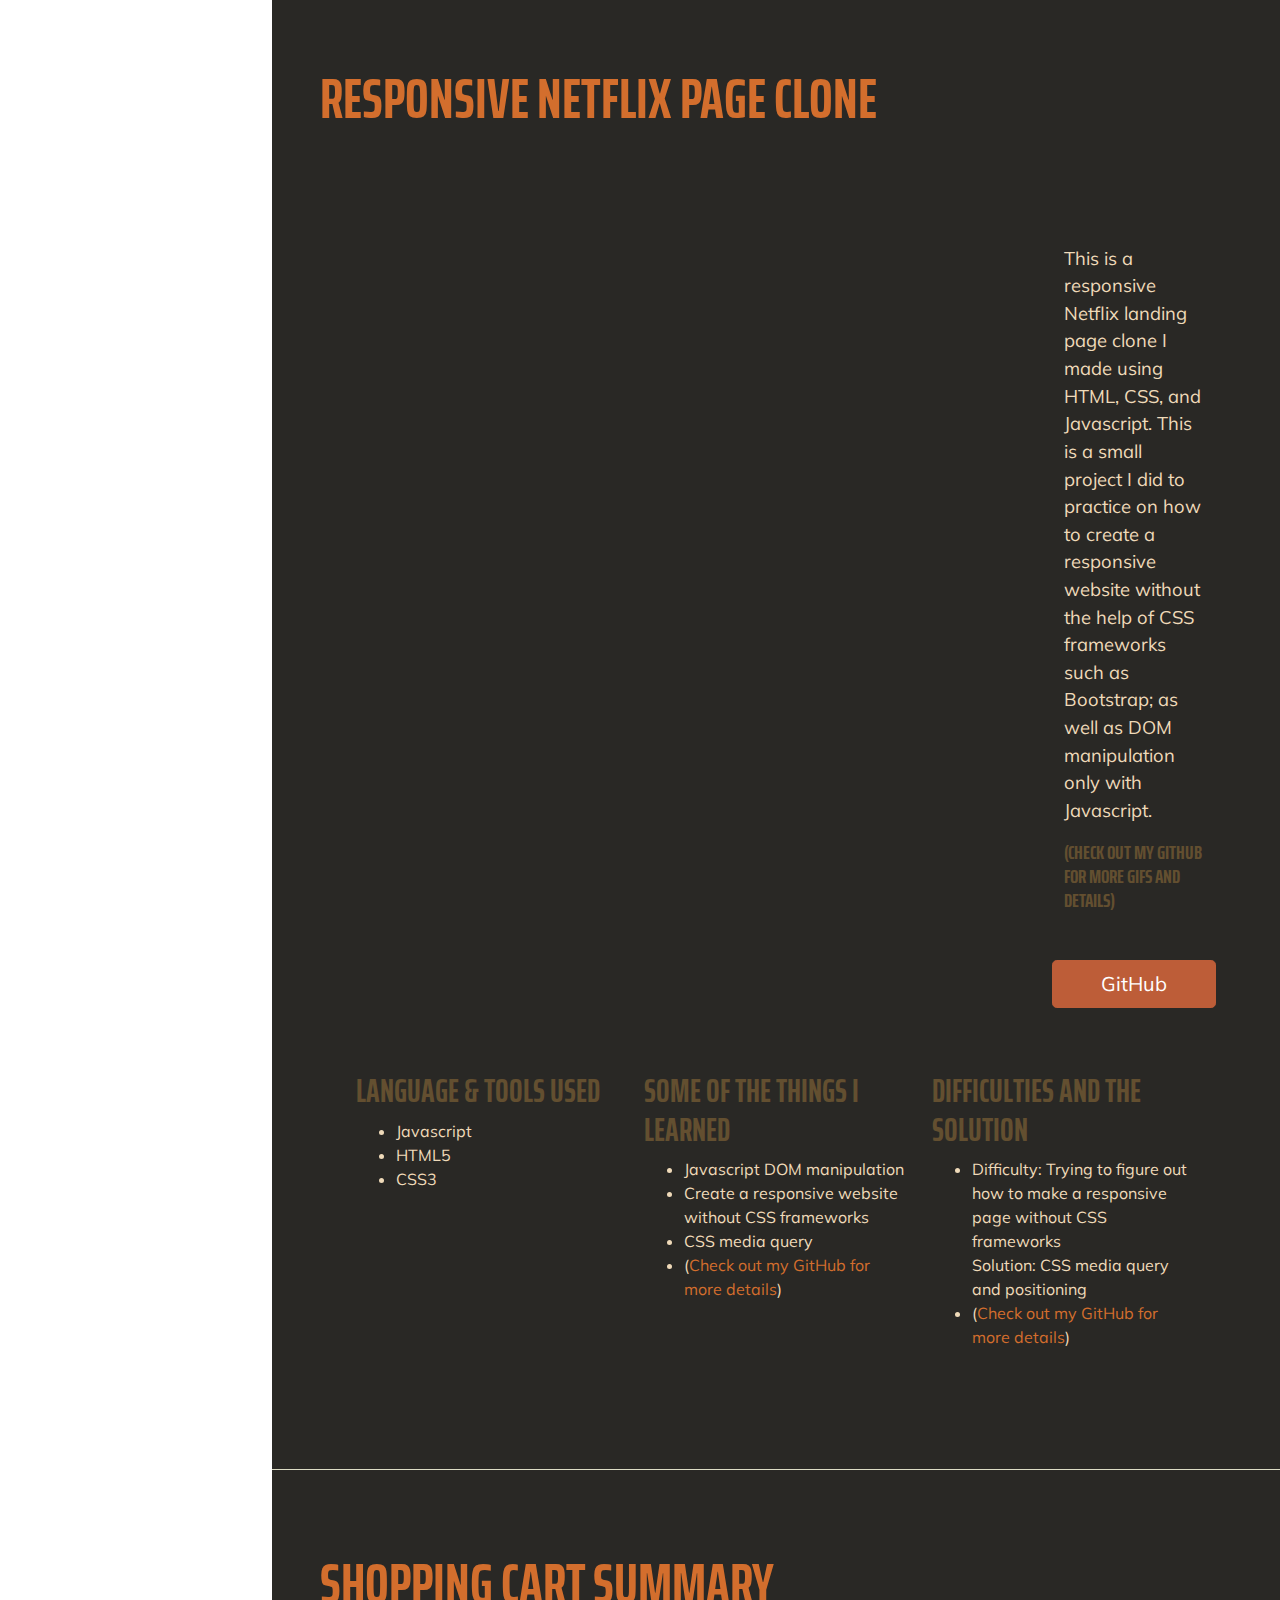
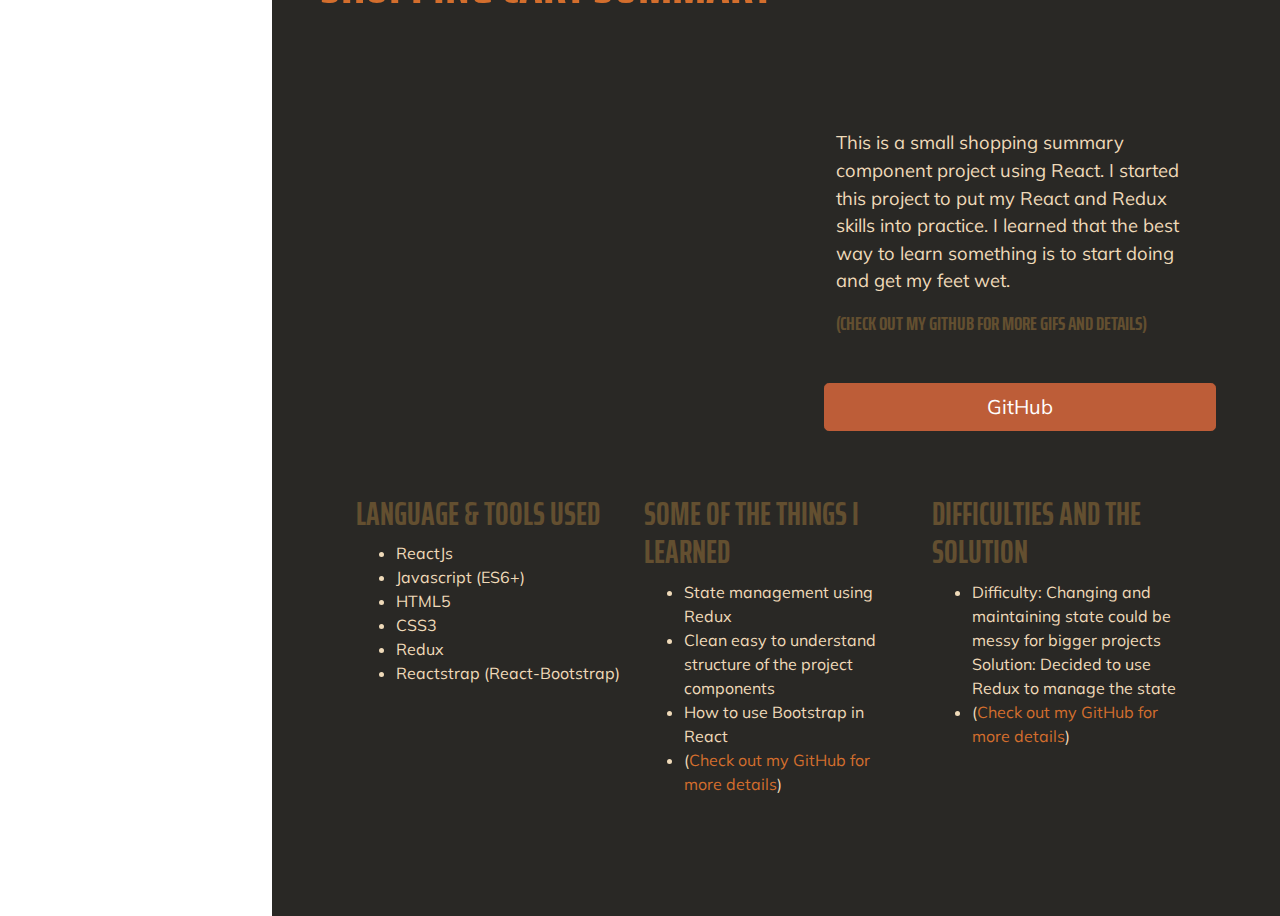
==== commit 6607a797: "fixed navbar" ====
--- a/projects.html
+++ b/projects.html
@@ -55,7 +55,7 @@
                 <li class="nav-item"><a class="nav-link js-scroll-trigger" href="#shoppingcart">Shopping cart summary
                     </a></li>
                 <li class="nav-item"><a class="nav-link resume-link heartbeat"
-                        href="https://www.matthewsusanto.com/MatthewResume-V1.pdf">Resume</a></li>
+                        href="https://mega.nz/file/IzYmzQgI#_RLxfCGa0CTdNENV6rxtUlISXswm5ihHJRUrtBTAKew">Resume</a></li>
                 <li class="nav-item p-2 d-flex justify-content-center">
                 <li class="nav-item p-3 d-flex justify-content-center">
                     <div class="social-icons-nav ">
@@ -71,6 +71,15 @@
                     </div>
                 </li>
 
+                <li class="nav-item p-2 d-flex justify-content-center">
+                    <div class="social-icons-nav ">
+                        <a class="nav-link social-icon-nav" href="mailto:mattsusanto@gmail.com"><i
+                                class="fa fa-envelope"></i></a>
+                    </div>
+                </li>
+
+
+
 
             </ul>
 
@@ -94,7 +103,7 @@
 
                     <div class="row project-details-row">
                         <!-- gif -->
-                        <div class="col-9 detail-gif-col m-3">
+                        <div class="col-xl-9 detail-gif-col m-3">
                             <img class="detail-gif-img"
                                 src="https://github.com/MatthewSusanto/resource/raw/master/videoGif/HeroSignin.gif?"
                                 alt="">
@@ -126,7 +135,7 @@
 
                         <div class="row project-details-row mt-5 m-4">
                             <!-- tools -->
-                            <div class="col">
+                            <div class="col-lg-4">
 
                                 <h3>Language & Tools Used</h3>
                                 <ul>
@@ -143,7 +152,7 @@
                             </div>
 
                             <!-- what did i learn -->
-                            <div class="col">
+                            <div class="col-lg-4">
                                 <h3>Some of the things I learned</h3>
                                 <ul>
                                     <li>A better understanding of Fetch API and REST API</li>
@@ -159,7 +168,7 @@
                             </div>
 
                             <!-- difficulties and the solution -->
-                            <div class="col">
+                            <div class="col-lg-4">
                                 <h3>Difficulties and the solution</h3>
                                 <ul>
                                     <li>Difficulty: Finding a public API to use as a mock data for my app, as well as
@@ -203,7 +212,7 @@
 
                     <div class="row project-details-row">
                         <!-- gif -->
-                        <div class="col-9 detail-gif-col m-3">
+                        <div class="col-xl-9  detail-gif-col m-3">
                             <img class="detail-gif-img"
                                 src="https://github.com/MatthewSusanto/resource/raw/master/marioplanner/ezgif.com-crop.gif?"
                                 alt="">
@@ -214,7 +223,8 @@
 
 
                             <p class="lead mt-5">
-                                This is a project planner project with fully functioning Auth and Database. I built this
+                                This is a project planner project with fully functioning Authorizaton and Database. I
+                                built this
                                 using React/Redux and Firebase as the backend services. The purpose of this project was
                                 for me to learn more about authentication, database, and back end.
                             </p>
@@ -233,7 +243,7 @@
 
                         <div class="row project-details-row mt-5 m-4">
                             <!-- tools -->
-                            <div class="col">
+                            <div class="col-lg-4">
 
                                 <h3>Language & Tools Used</h3>
                                 <ul>
@@ -253,7 +263,7 @@
                             </div>
 
                             <!-- what did i learn -->
-                            <div class="col">
+                            <div class="col-lg-4">
                                 <h3>Some of the things I learned</h3>
                                 <ul>
                                     <li>User authentication (sign up/sign in/sign out)</li>
@@ -270,7 +280,7 @@
                             </div>
 
                             <!-- difficulties and the solution -->
-                            <div class="col">
+                            <div class="col-lg-4">
                                 <h3>Difficulties and the solution</h3>
                                 <ul>
                                     <li>Difficulty: Firebase profile is not updating
@@ -307,7 +317,7 @@
 
                     <div class="row project-details-row">
                         <!-- gif -->
-                        <div class="col-9 detail-gif-col m-3">
+                        <div class="col-xl-9  detail-gif-col m-3">
                             <img class="detail-gif-img"
                                 src="https://github.com/MatthewSusanto/resource/raw/master/budgety/ezgif.com-video-to-gif%20(2).gif?"
                                 alt="">
@@ -318,7 +328,8 @@
 
 
                             <p class="lead mt-5">
-                                This is a budget planner project I built using HTML, Javascript, and CSS. The purpose of
+                                This is a budget planne-lg-4-lg-4r project I built using HTML, Javascript, and CSS. The
+                                purpose of
                                 this application is to test my programming skill without the help of any frameworks or
                                 libraries. I learned many new concepts, theories, as well as ES5; which I believe is
                                 important to learn to strengthen the foundation of Javascript
@@ -340,7 +351,7 @@
 
                         <div class="row project-details-row mt-5 m-4">
                             <!-- tools -->
-                            <div class="col">
+                            <div class="col-lg-4-lg-4">
 
                                 <h3>Language & Tools Used</h3>
                                 <ul>
@@ -353,7 +364,7 @@
                             </div>
 
                             <!-- what did i learn -->
-                            <div class="col">
+                            <div class="col-lg-4-lg-4">
                                 <h3>Some of the things I learned</h3>
                                 <ul>
                                     <li>Advanced Javascript concept, theories, and weird parts of Javascript
@@ -372,7 +383,7 @@
                             </div>
 
                             <!-- difficulties and the solution -->
-                            <div class="col">
+                            <div class="col-lg-4-lg-4">
                                 <h3>Difficulties and the solution</h3>
                                 <ul>
                                     <li>Difficulty: Problem understanding some Javascript concepts <br> Solution:
@@ -411,7 +422,7 @@
 
                     <div class="row project-details-row">
                         <!-- gif -->
-                        <div class="col-6 detail-gif-col m-3">
+                        <div class="col-lg-6 detail-gif-col m-3">
                             <img class=" detail-gif-img-vertical"
                                 src="https://github.com/MatthewSusanto/resource/raw/master/producktivityGIF/AllowPermission.gif?"
                                 alt="">
@@ -451,7 +462,7 @@
 
                         <div class="row project-details-row mt-5 m-4">
                             <!-- tools -->
-                            <div class="col">
+                            <div class="col-lg-4">
 
                                 <h3>Language & Tools Used</h3>
                                 <ul>
@@ -464,7 +475,7 @@
                             </div>
 
                             <!-- what did i learn -->
-                            <div class="col">
+                            <div class="col-lg-4">
                                 <h3>Some of the things I learned</h3>
                                 <ul>
                                     <li>Fundamental concepts of mobile development (activities, services, etc)
@@ -482,7 +493,7 @@
                             </div>
 
                             <!-- difficulties and the solution -->
-                            <div class="col">
+                            <div class="col-lg-4">
                                 <h3>Difficulties and the solution</h3>
                                 <ul>
                                     <li>Difficulty: Wasn't able to keep track of the amount of duck/time spent after the
@@ -521,7 +532,7 @@
 
                     <div class="row project-details-row">
                         <!-- gif -->
-                        <div class="col-9 detail-gif-col m-3">
+                        <div class="col-xl-9  detail-gif-col m-3">
                             <img class="detail-gif-img"
                                 src="https://github.com/MatthewSusanto/resource/raw/master/netflixClone/ezgif.com-crop.gif?"
                                 alt="">
@@ -555,7 +566,7 @@
 
                         <div class="row project-details-row mt-5 m-4">
                             <!-- tools -->
-                            <div class="col">
+                            <div class="col-lg-4">
 
                                 <h3>Language & Tools Used</h3>
                                 <ul>
@@ -566,7 +577,7 @@
                             </div>
 
                             <!-- what did i learn -->
-                            <div class="col">
+                            <div class="col-lg-4">
                                 <h3>Some of the things I learned</h3>
                                 <ul>
                                     <li>Javascript DOM manipulation
@@ -583,7 +594,7 @@
                             </div>
 
                             <!-- difficulties and the solution -->
-                            <div class="col">
+                            <div class="col-lg-4">
                                 <h3>Difficulties and the solution</h3>
                                 <ul>
                                     <li>Difficulty: Trying to figure out how to make a responsive page without CSS
@@ -621,7 +632,7 @@
 
                     <div class="row project-details-row">
                         <!-- gif -->
-                        <div class="col-6 detail-gif-col m-3">
+                        <div class="col-lg-6 detail-gif-col m-3">
                             <img class=" detail-gif-img-vertical"
                                 src="https://github.com/MatthewSusanto/resource/raw/master/shoppingSummary/shoppingSummary.gif?"
                                 alt="">
@@ -653,7 +664,7 @@
 
                         <div class="row project-details-row mt-5 m-4">
                             <!-- tools -->
-                            <div class="col">
+                            <div class="col-lg-4">
 
                                 <h3>Language & Tools Used</h3>
                                 <ul>
@@ -672,7 +683,7 @@
                             </div>
 
                             <!-- what did i learn -->
-                            <div class="col">
+                            <div class="col-lg-4">
                                 <h3>Some of the things I learned</h3>
                                 <ul>
                                     <li>State management using Redux
@@ -691,7 +702,7 @@
                             </div>
 
                             <!-- difficulties and the solution -->
-                            <div class="col">
+                            <div class="col-lg-4">
                                 <h3>Difficulties and the solution</h3>
                                 <ul>
                                     <li>Difficulty: Changing and maintaining state could be messy for bigger projects
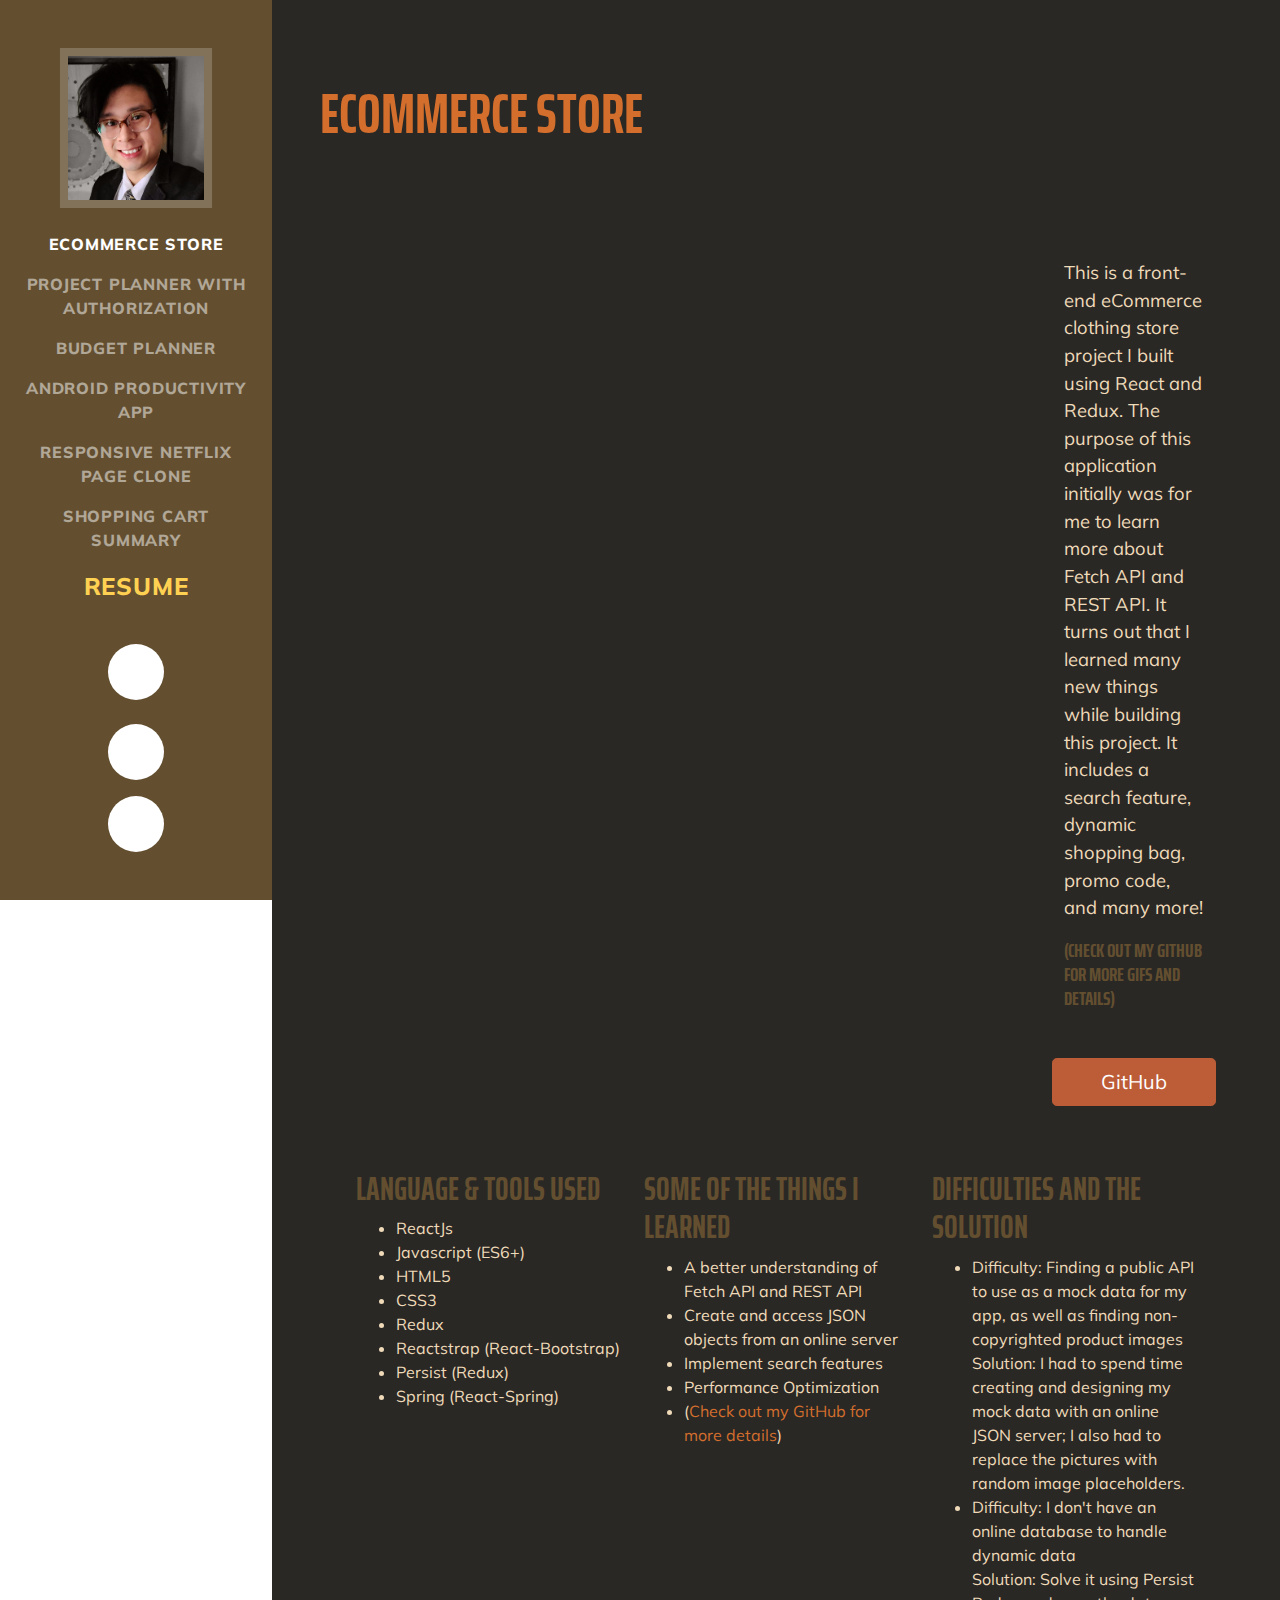
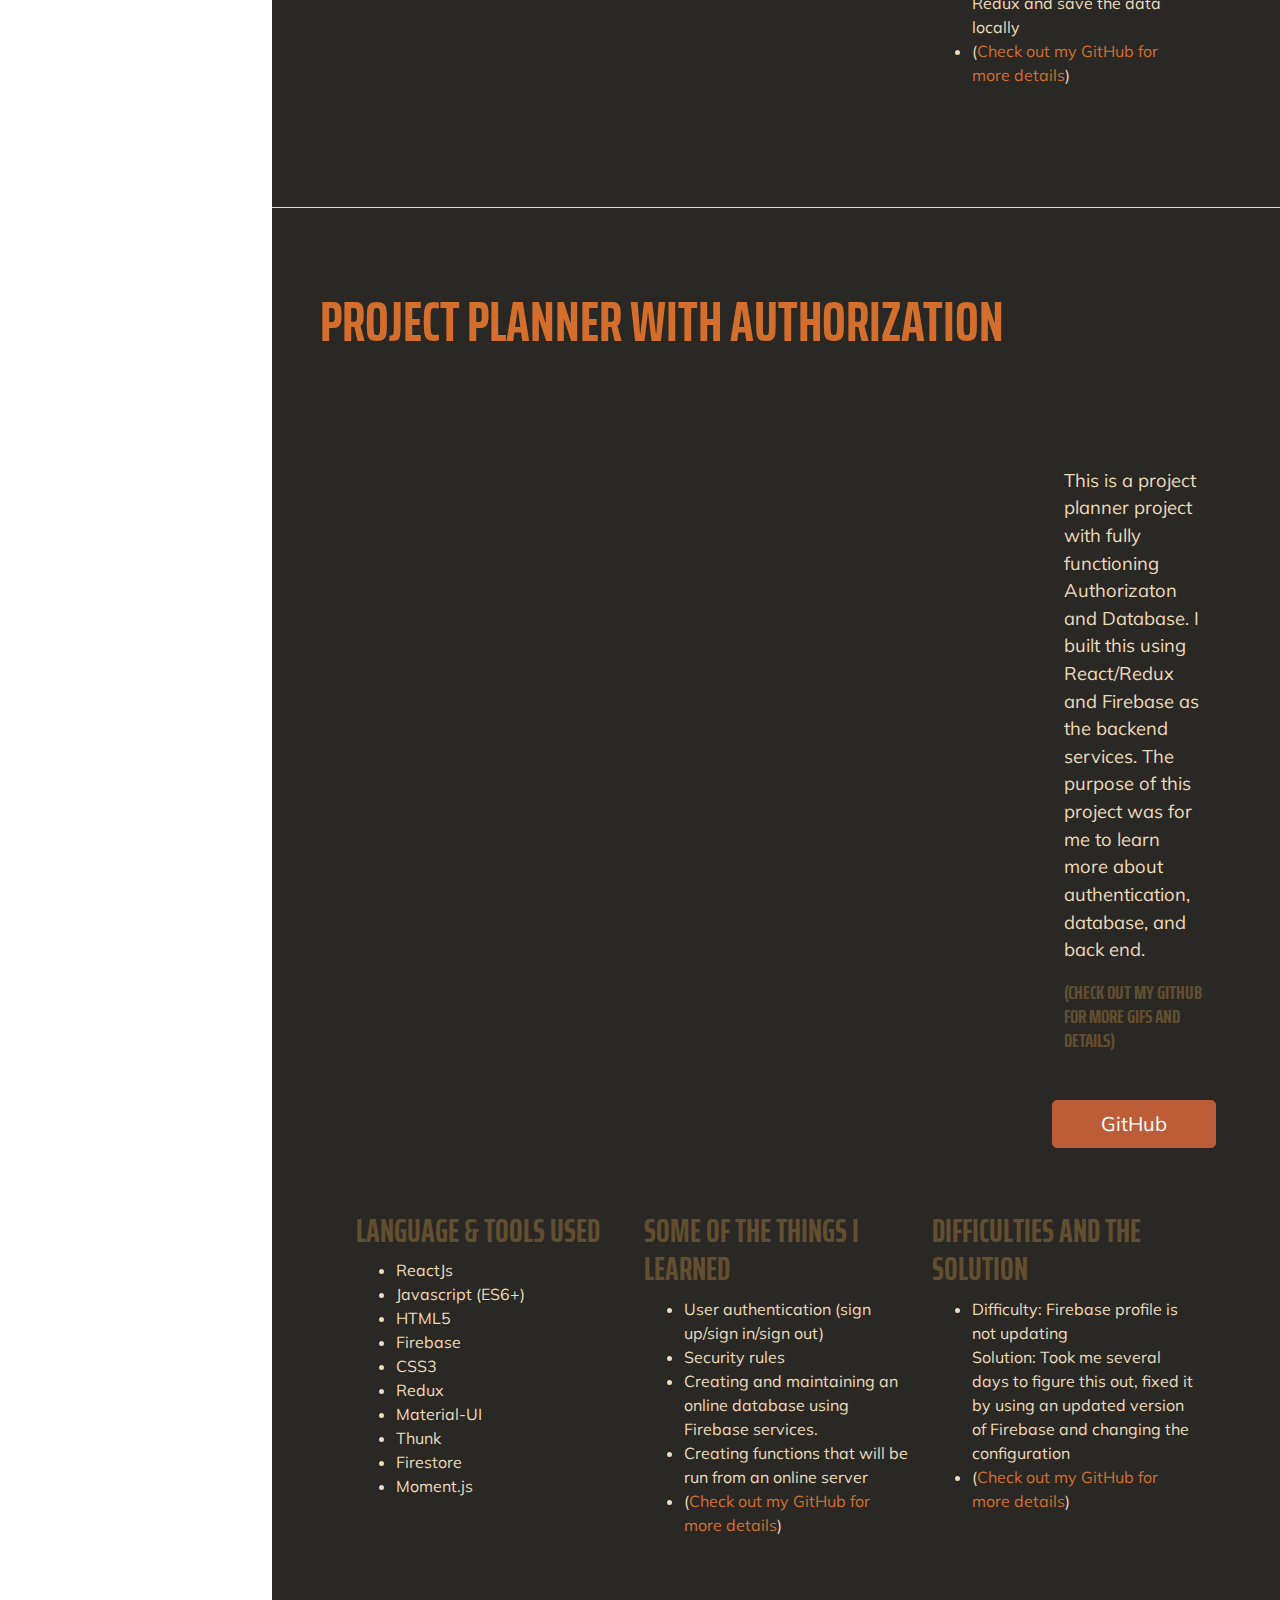
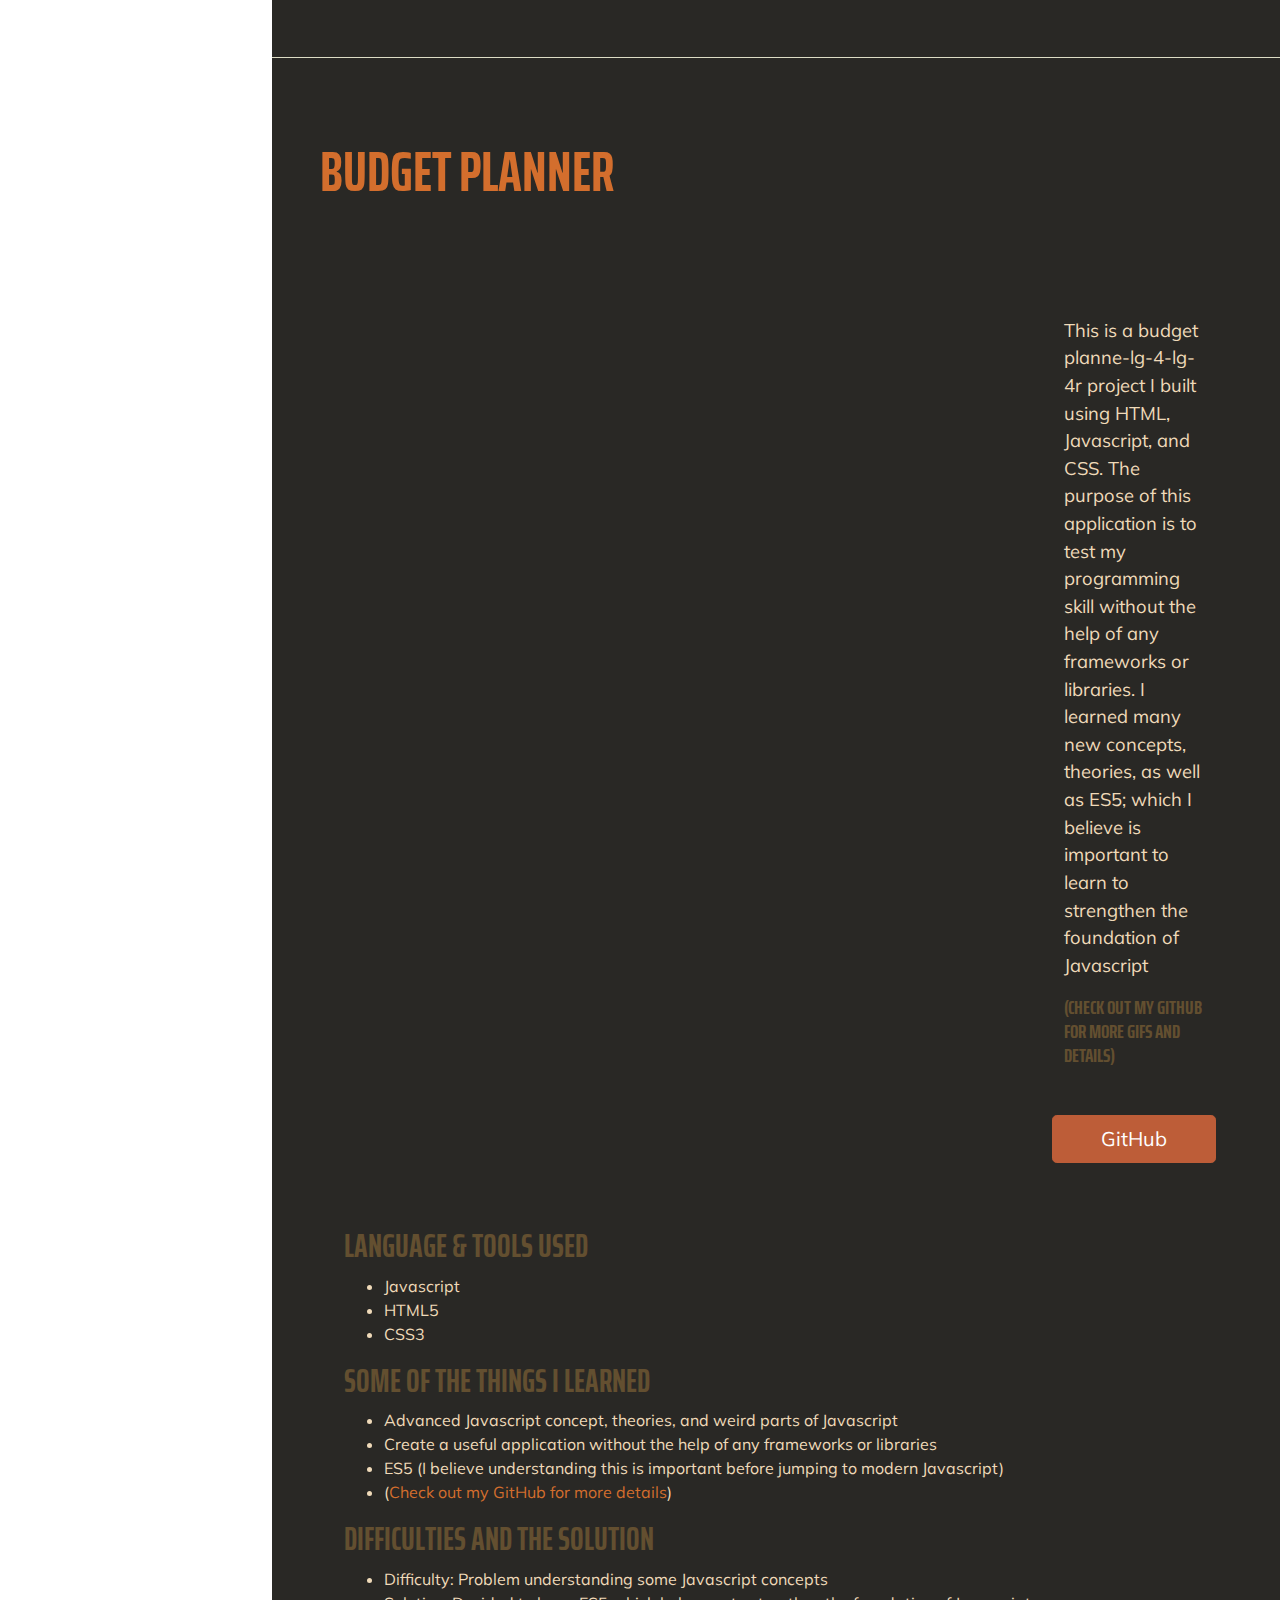
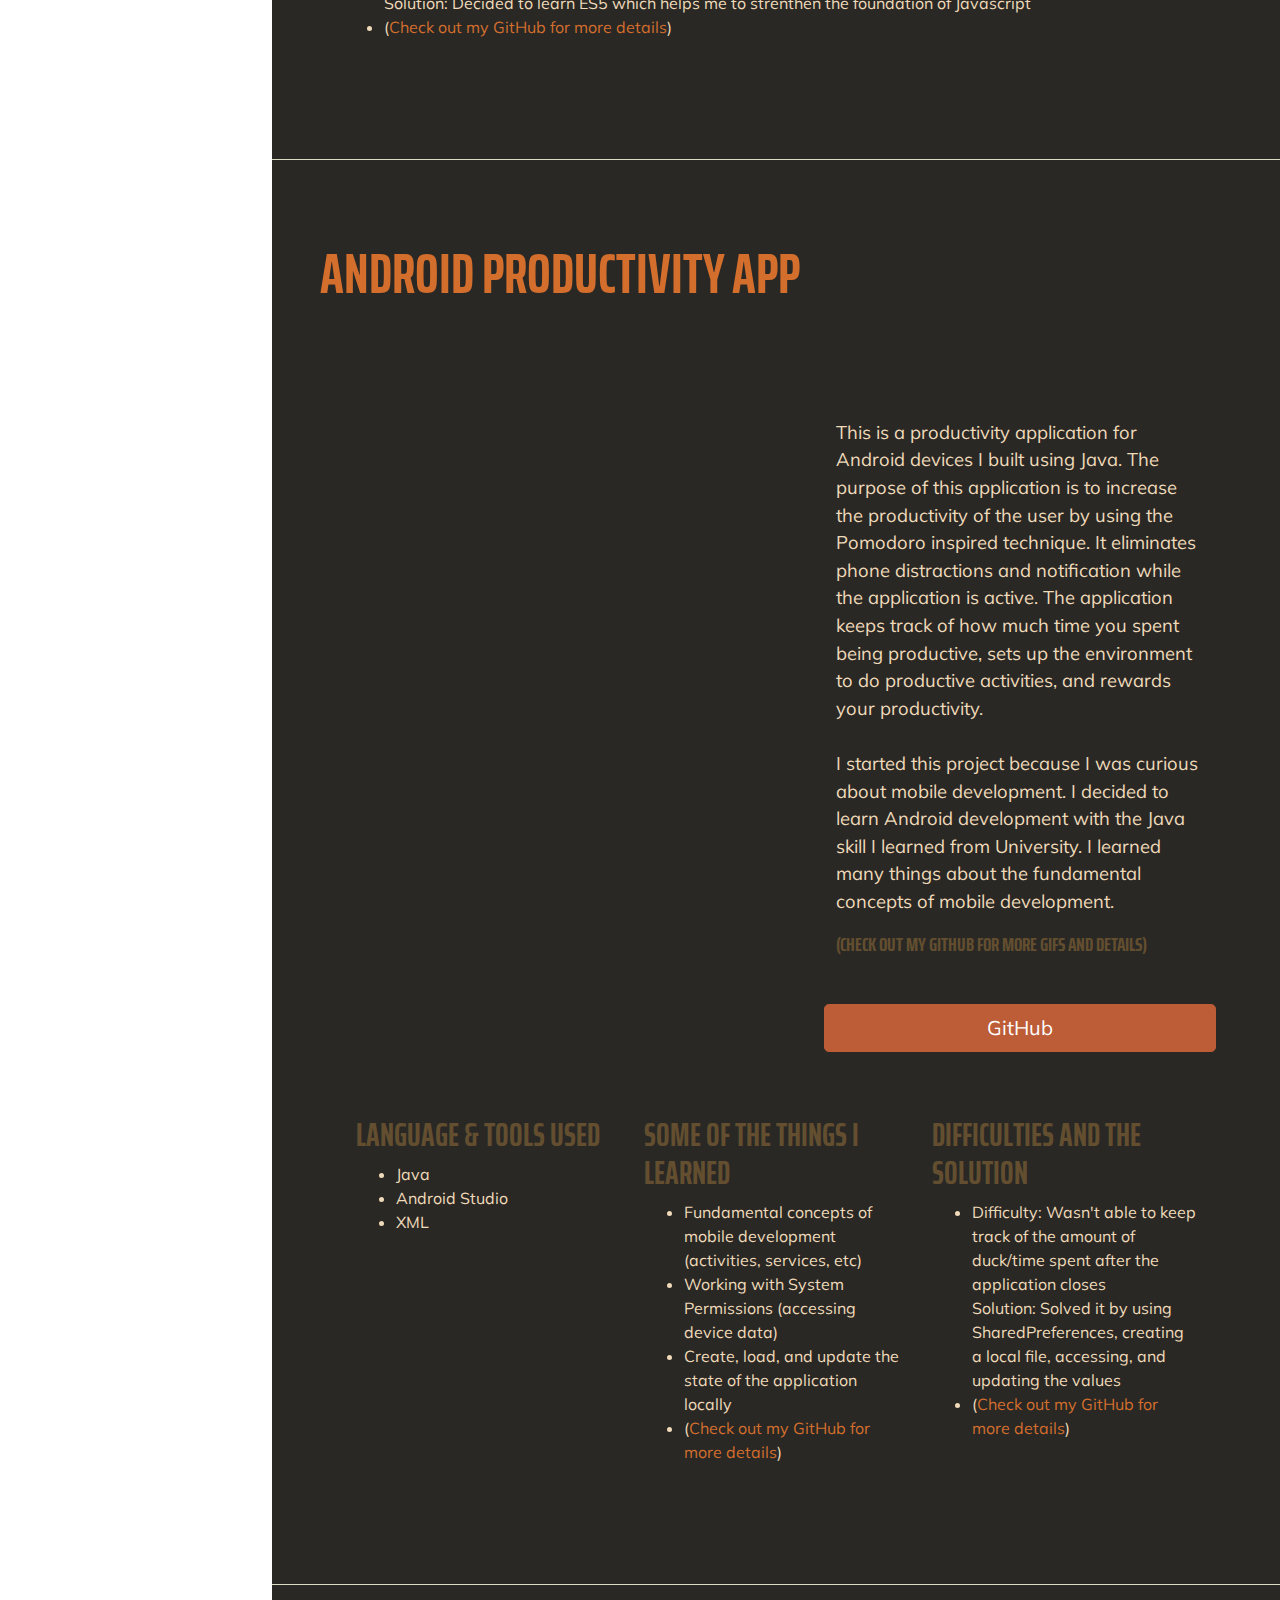
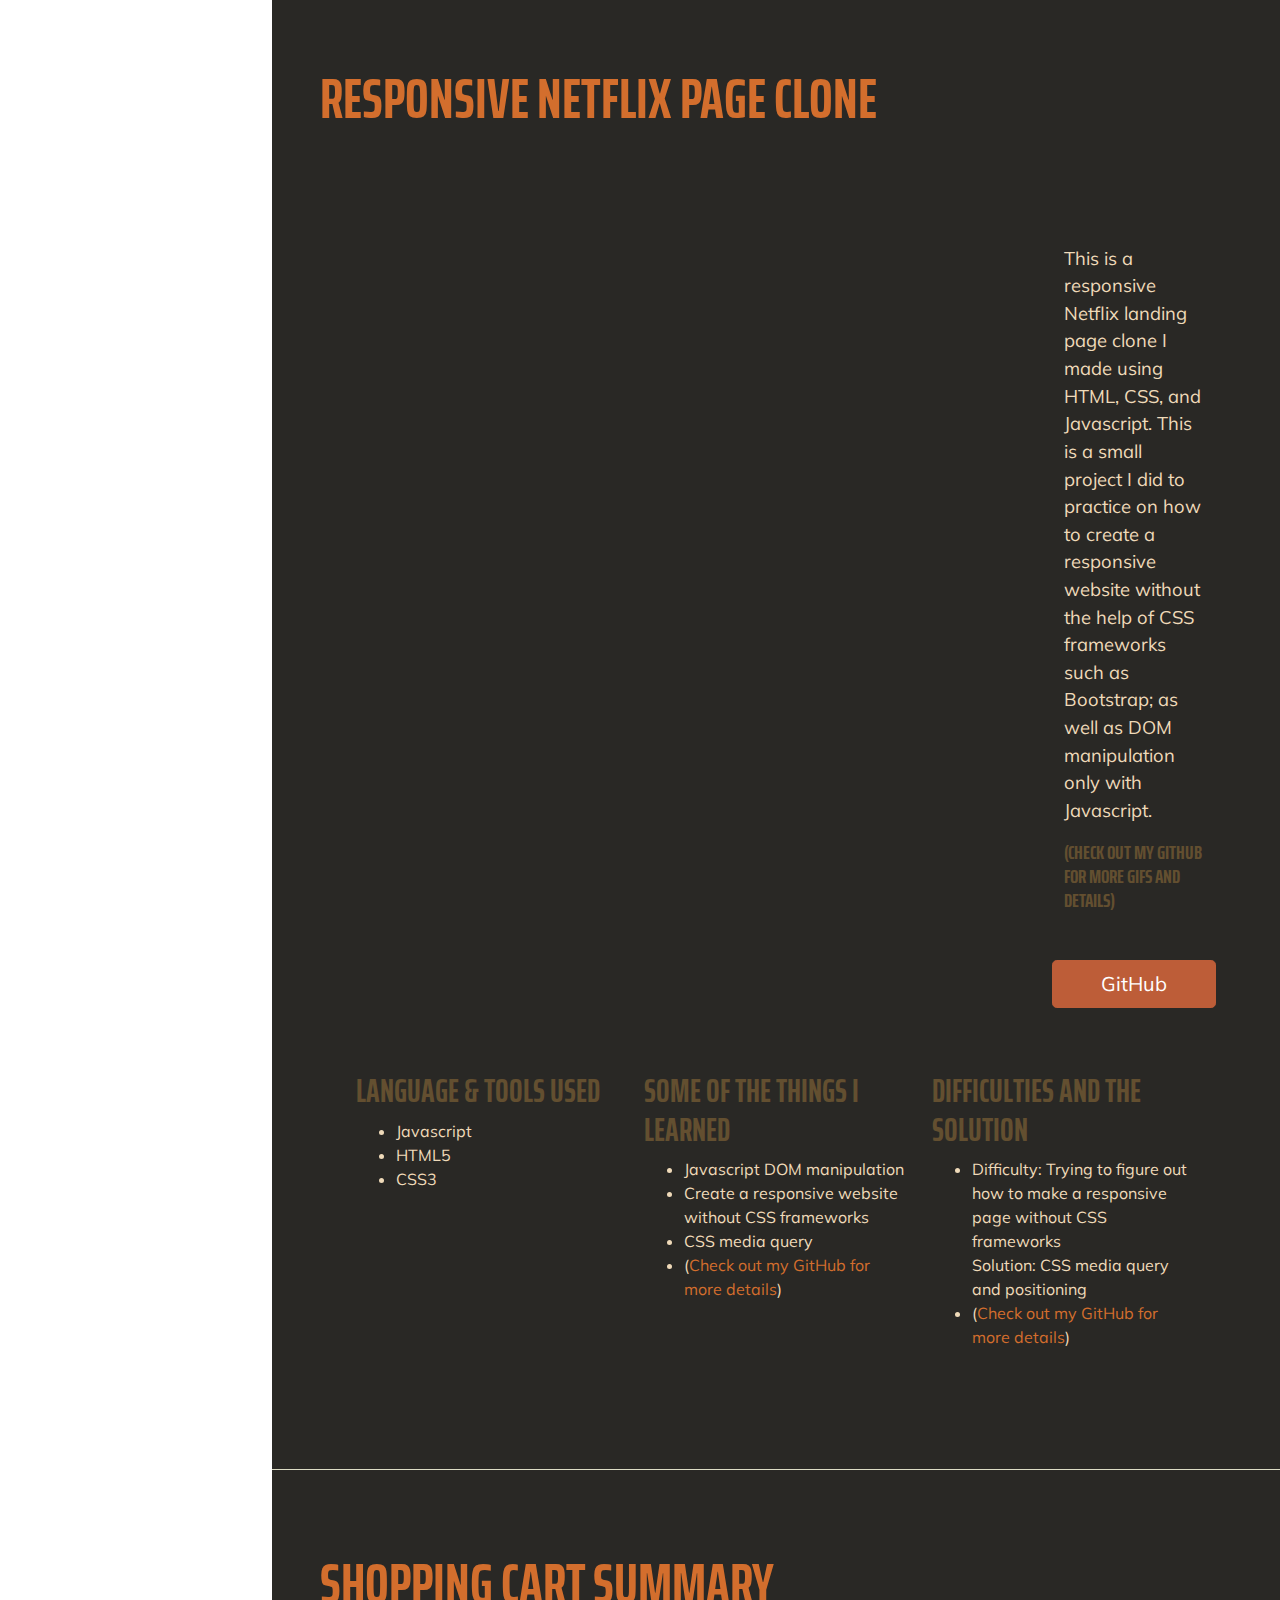
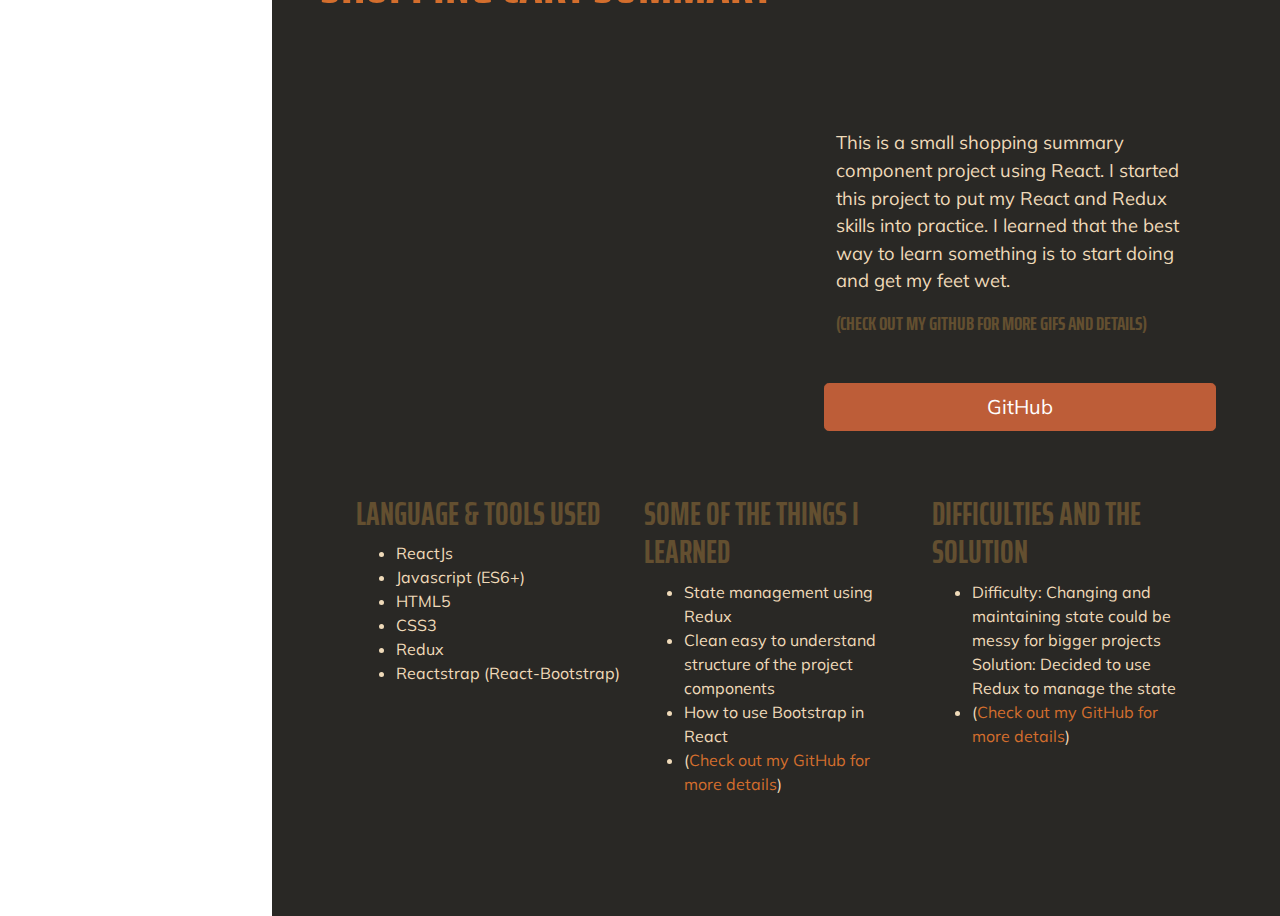
==== commit 20498a40: "final copy" ====
--- a/projects.html
+++ b/projects.html
@@ -34,8 +34,11 @@
         <a class="navbar-brand js-scroll-trigger" href="index.html">
             <span class="d-block d-lg-none">Matthew Susanto</span>
             <span class="d-none d-lg-block"><img class="img-fluid img-profile rounded-circle slide-in-top mx-auto mb-2"
-                    src="assets/img/profile.jpg" alt="" /></span>
+                    src="assets/img/profile_picture_2.png" alt="" /></span>
         </a>
+
+        <!-- added profile picture -->
+
         <button class="navbar-toggler" type="button" data-toggle="collapse" data-target="#navbarSupportedContent"
             aria-controls="navbarSupportedContent" aria-expanded="false" aria-label="Toggle navigation"><span
                 class="navbar-toggler-icon"></span></button>
